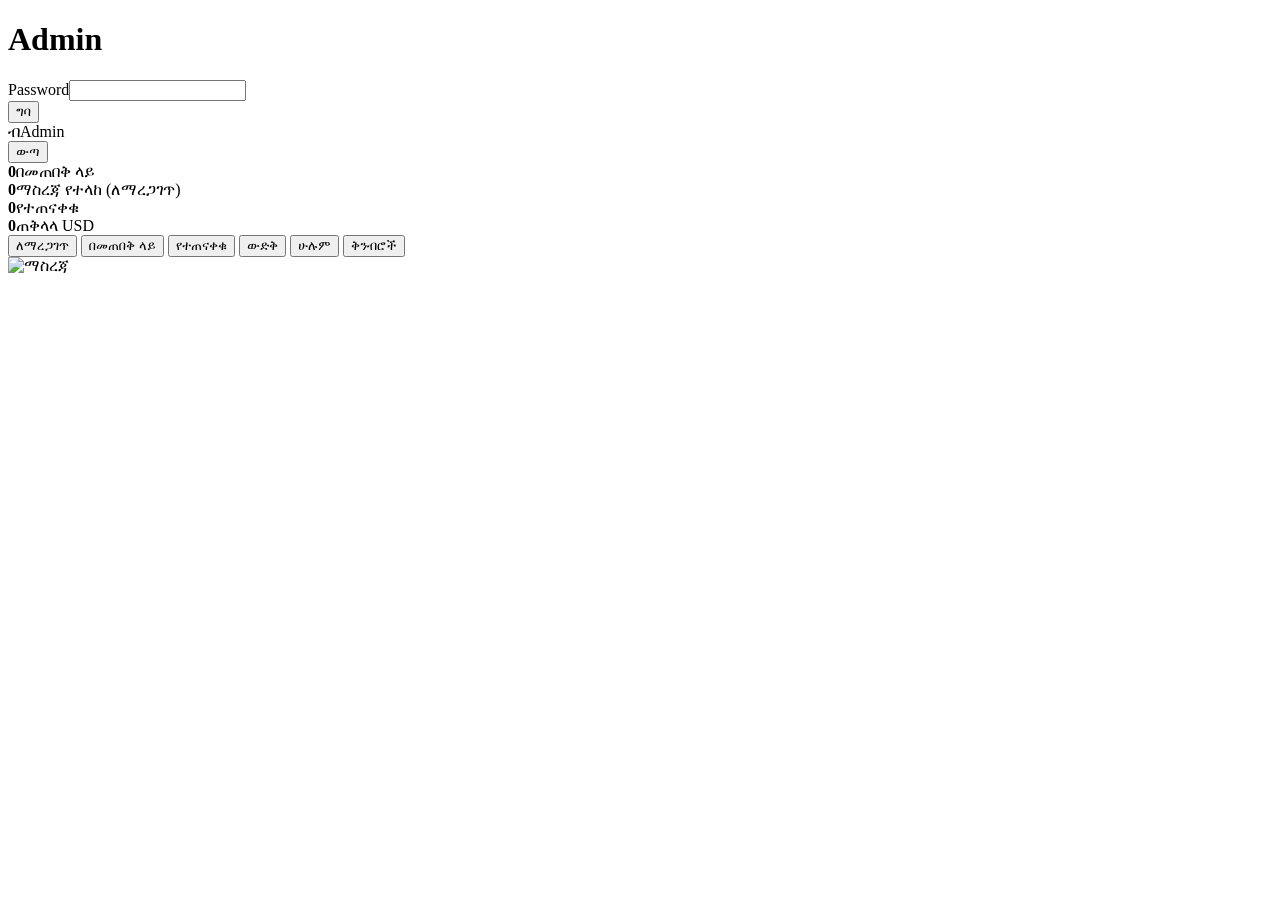
==== admin.html @ c995ace1 "Create admin.html" ====
<!DOCTYPE html>
<html lang="am">
<head>
<meta charset="UTF-8">
<meta name="viewport" content="width=device-width, initial-scale=1">
<meta name="robots" content="noindex">
<title>Admin</title>
<link rel="stylesheet" href="style.css">
<script src="config.js"></script>
</head>
<body>

<form id="login" class="login">
  <h1>Admin</h1>
  <div class="field"><label for="pw">Password</label><input id="pw" type="password" required></div>
  <button class="btn block" type="submit">ግባ</button>
</form>

<div id="app" class="wrap hide">
  <header class="bar">
    <div class="logo"><span class="stamp">ብ</span>Admin</div>
    <button class="btn sec sm" id="out">ውጣ</button>
  </header>

  <div class="stats">
    <div><b id="stP">0</b><span>በመጠበቅ ላይ</span></div>
    <div><b id="stPd">0</b><span>ማስረጃ የተላከ (ለማረጋገጥ)</span></div>
    <div><b id="stC">0</b><span>የተጠናቀቁ</span></div>
    <div><b id="stV">0</b><span>ጠቅላላ USD</span></div>
  </div>

  <div class="tabs" role="group">
    <button class="chip" data-f="paid" aria-pressed="true">ለማረጋገጥ</button>
    <button class="chip" data-f="pending" aria-pressed="false">በመጠበቅ ላይ</button>
    <button class="chip" data-f="completed" aria-pressed="false">የተጠናቀቁ</button>
    <button class="chip" data-f="rejected" aria-pressed="false">ውድቅ</button>
    <button class="chip" data-f="all" aria-pressed="false">ሁሉም</button>
    <button class="chip" data-f="settings" aria-pressed="false">ቅንብሮች</button>
  </div>

  <div id="ords" class="ords"></div>

  <form id="settings" class="setgrid hide"></form>
</div>

<div id="modal" class="modal hide"><img id="mimg" alt="ማስረጃ"></div>

<script>
const $ = s => document.querySelector(s);
const esc = s => String(s ?? '').replace(/[&<>"']/g, c => ({ '&': '&amp;', '<': '&lt;', '>': '&gt;', '"': '&quot;', "'": '&#39;' }[c]));
const fmt = n => Number(n).toLocaleString('en-US', { maximumFractionDigits: 2 });
const STATE = { pending: 'በመጠበቅ ላይ', paid: 'ለማረጋገጥ', completed: 'ተጠናቀቀ', rejected: 'ውድቅ', cancelled: 'ተሰርዟል' };
const FIELDS = [
  ['buy_rate', 'USD ሲገዙ ዋጋ (ብር)', 'number'], ['sell_rate', 'USD ሲሸጡ ዋጋ (ብር)', 'number'],
  ['min_usd', 'ዝቅተኛ USD', 'number'], ['max_usd', 'ከፍተኛ USD', 'number'],
  ['binance_uid', 'የእርስዎ Binance UID', 'text'], ['bybit_uid', 'የእርስዎ Bybit UID', 'text'],
  ['telebirr', 'Telebirr ቁጥር እና ስም', 'text'], ['cbe', 'CBE አካውንት እና ስም', 'text'],
  ['telegram', 'Telegram link (ድጋፍ)', 'text'], ['announcement', 'ማስታወቂያ (ባዶ ከሆነ አይታይም)', 'text'],
];
let token = sessionStorage.getItem('p2p_admin') || '', filter = 'paid', orders = [], poll = null;

function toast(m) { const t = document.createElement('div'); t.className = 'toast'; t.textContent = m; document.body.appendChild(t); setTimeout(() => t.remove(), 3000); }
async function api(path, opts = {}) {
  const r = await fetch(window.API_URL + path, { ...opts, headers: { 'Content-Type': 'application/json', Authorization: 'Bearer ' + token } });
  const d = await r.json().catch(() => ({}));
  if (r.status === 401 && token) { logout(); throw new Error('ድጋሚ ግባ።'); }
  if (!r.ok) throw new Error(d.error || 'ስህተት ተፈጥሯል።');
  return d;
}
function logout() { token = ''; sessionStorage.removeItem('p2p_admin'); clearInterval(poll); $('#app').classList.add('hide'); $('#login').classList.remove('hide'); }
function enter() { $('#login').classList.add('hide'); $('#app').classList.remove('hide'); load(); loadSettings(); clearInterval(poll); poll = setInterval(load, 20000); }

$('#login').onsubmit = async e => {
  e.preventDefault();
  try {
    const d = await api('/api/admin/login', { method: 'POST', body: JSON.stringify({ password: $('#pw').value }) });
    token = d.token; sessionStorage.setItem('p2p_admin', token); $('#pw').value = ''; enter();
  } catch (err) { toast(err.message); }
};
$('#out').onclick = logout;

async function load() {
  try {
    const d = await api('/api/admin/orders'); orders = d.orders;
    $('#stP').textContent = d.stats.pending; $('#stPd').textContent = d.stats.paid;
    $('#stC').textContent = d.stats.completed; $('#stV').textContent = fmt(d.stats.volume_usd);
    render();
  } catch (e) { if (token) toast(e.message); }
}

function render() {
  const box = $('#ords');
  if (filter === 'settings') { box.classList.add('hide'); $('#settings').classList.remove('hide'); return; }
  box.classList.remove('hide'); $('#settings').classList.add('hide');
  const list = filter === 'all' ? orders : orders.filter(o => o.status === filter);
  if (!list.length) { box.innerHTML = '<p class="empty">በዚህ ምድብ ትዕዛዝ የለም።</p>'; return; }
  box.innerHTML = list.map(o => `
    <article class="ord" data-id="${esc(o.id)}">
      <div class="top"><b>${esc(o.id)}</b><span class="state ${esc(o.status)}">${esc(STATE[o.status] || o.status)}</span></div>
      <div>
        <div class="kv"><span>አይነት</span><b>${o.side === 'buy' ? 'ደንበኛ USD ይገዛል' : 'ደንበኛ USD ይሸጣል'} • ${esc(o.platform)}</b></div>
        <div class="kv"><span>መጠን</span><b>${fmt(o.usd)} USD × ${fmt(o.rate)} = ${fmt(o.etb)} ብር</b></div>
        <div class="kv"><span>UID</span><b>${esc(o.user_uid)}</b></div>
        <div class="kv"><span>${esc(o.pay_method)}</span><b>${esc(o.pay_account)}</b></div>
        <div class="kv"><span>እውቂያ</span><b>${esc(o.contact)}</b></div>
        <div class="kv"><span>ሰዓት</span><b>${esc(new Date(o.created + 'Z').toLocaleString())}</b></div>
      </div>
      <div class="field"><input class="note" placeholder="ለደንበኛው መልእክት (አማራጭ)" value="${esc(o.note)}"></div>
      <div class="acts">
        ${o.has_proof ? '<button class="btn sec sm" data-a="proof">ማስረጃ እይ</button>' : ''}
        <button class="btn ok sm" data-a="completed">ተጠናቀቀ</button>
        <button class="btn bad sm" data-a="rejected">ውድቅ</button>
        <button class="btn sec sm" data-a="note">መልእክት አስቀምጥ</button>
      </div>
    </article>`).join('');
}

$('#ords').onclick = async e => {
  const b = e.target.closest('button[data-a]'); if (!b) return;
  const card = b.closest('.ord'), id = card.dataset.id, a = b.dataset.a;
  try {
    if (a === 'proof') {
      const d = await api(`/api/admin/orders/${id}/proof`);
      $('#mimg').src = d.proof; $('#modal').classList.remove('hide'); return;
    }
    const body = { note: card.querySelector('.note').value };
    if (a === 'completed' || a === 'rejected') {
      if (!confirm(`${id} ን "${STATE[a]}" ልታደርገው ነው?`)) return;
      body.status = a;
    }
    await api('/api/admin/orders/' + id, { method: 'POST', body: JSON.stringify(body) });
    toast('ተቀምጧል ✓'); load();
  } catch (err) { toast(err.message); }
};
$('#modal').onclick = () => { $('#modal').classList.add('hide'); $('#mimg').src = ''; };

document.querySelectorAll('.chip').forEach(c => c.onclick = () => {
  filter = c.dataset.f;
  document.querySelectorAll('.chip').forEach(x => x.setAttribute('aria-pressed', x === c));
  render();
});

async function loadSettings() {
  try {
    const s = await (await fetch(window.API_URL + '/api/config')).json();
    $('#settings').innerHTML = FIELDS.map(([k, l, t]) =>
      `<div class="field ${k === 'announcement' || k === 'telegram' ? 'full' : ''}"><label>${esc(l)}</label><input name="${k}" type="${t}" step="any" value="${esc(s[k])}"></div>`
    ).join('') +
      `<div class="field"><label>አገልግሎት</label><select name="open"><option value="1" ${s.open === '1' ? 'selected' : ''}>ክፍት</option><option value="0" ${s.open !== '1' ? 'selected' : ''}>ዝግ</option></select></div>
       <div class="full"><button class="btn" type="submit">ቅንብሮችን አስቀምጥ</button></div>`;
  } catch (e) {}
}
$('#settings').onsubmit = async e => {
  e.preventDefault();
  const body = Object.fromEntries(new FormData(e.target).entries());
  try { await api('/api/admin/settings', { method: 'POST', body: JSON.stringify(body) }); toast('ቅንብር ተቀምጧል ✓'); }
  catch (err) { toast(err.message); }
};

if (token) enter();
</script>
</body>
</html>
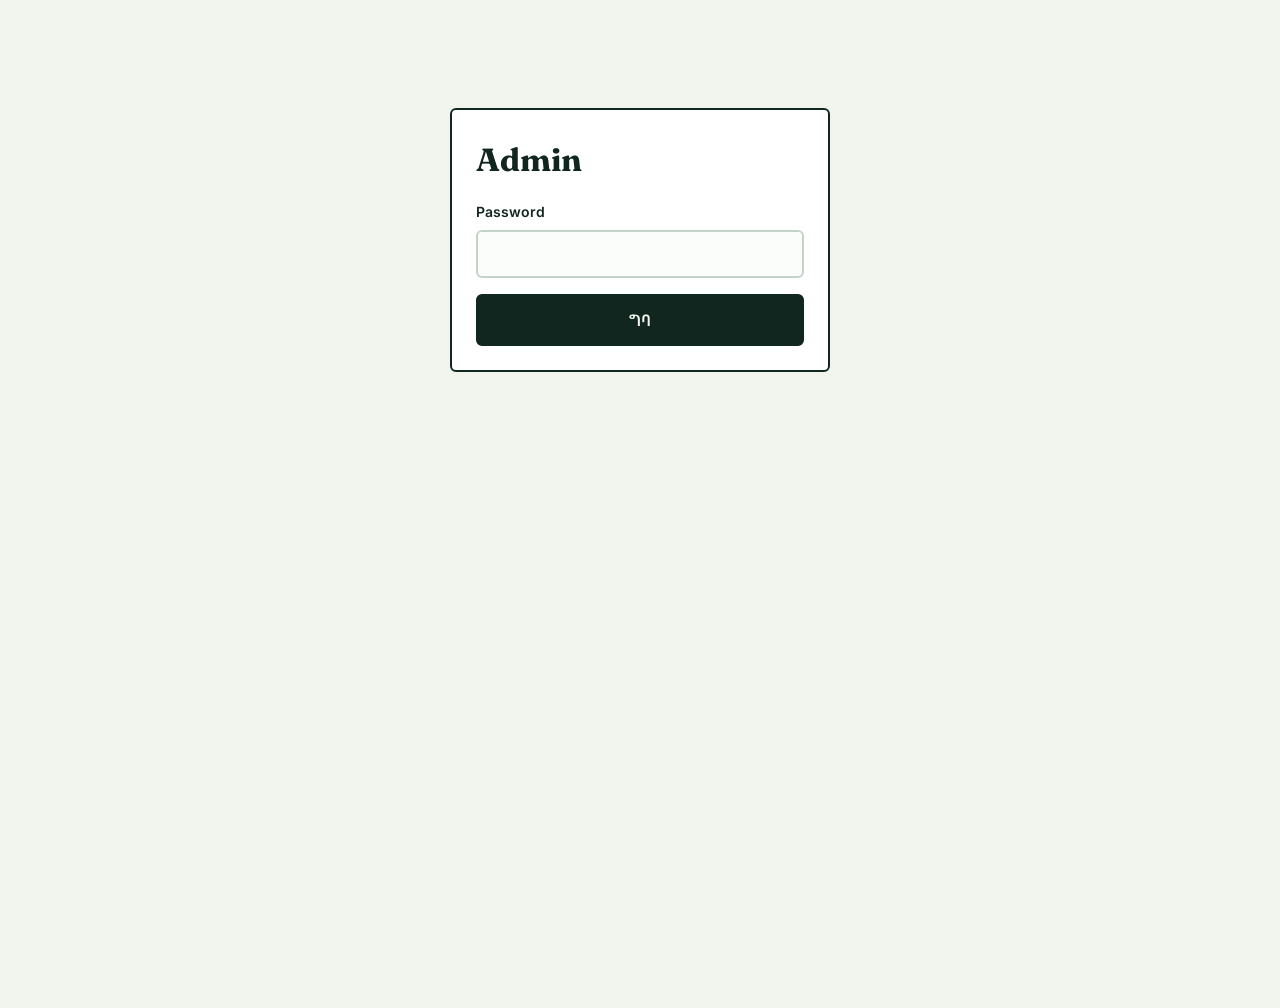
==== commit f0701d57: "Add files via upload" ====
--- a/admin.html
+++ b/admin.html
@@ -3,73 +3,108 @@
 <head>
 <meta charset="UTF-8">
 <meta name="viewport" content="width=device-width, initial-scale=1">
-<meta name="robots" content="noindex">
+<meta name="robots" content="noindex, nofollow">
+<meta name="referrer" content="no-referrer">
 <title>Admin</title>
 <link rel="stylesheet" href="style.css">
 <script src="config.js"></script>
 </head>
-<body>
+<body class="adm">
+<div class="flag"></div>
 
 <form id="login" class="login">
   <h1>Admin</h1>
-  <div class="field"><label for="pw">Password</label><input id="pw" type="password" required></div>
+  <div class="field"><label for="pw">Password</label><input id="pw" type="password" autocomplete="current-password" required></div>
   <button class="btn block" type="submit">ግባ</button>
 </form>
 
-<div id="app" class="wrap hide">
-  <header class="bar">
+<div id="app" class="hide">
+  <header class="top"><div class="wrap in">
     <div class="logo"><span class="stamp">ብ</span>Admin</div>
-    <button class="btn sec sm" id="out">ውጣ</button>
-  </header>
-
-  <div class="stats">
-    <div><b id="stP">0</b><span>በመጠበቅ ላይ</span></div>
-    <div><b id="stPd">0</b><span>ማስረጃ የተላከ (ለማረጋገጥ)</span></div>
-    <div><b id="stC">0</b><span>የተጠናቀቁ</span></div>
-    <div><b id="stV">0</b><span>ጠቅላላ USD</span></div>
-  </div>
-
-  <div class="tabs" role="group">
-    <button class="chip" data-f="paid" aria-pressed="true">ለማረጋገጥ</button>
-    <button class="chip" data-f="pending" aria-pressed="false">በመጠበቅ ላይ</button>
-    <button class="chip" data-f="completed" aria-pressed="false">የተጠናቀቁ</button>
-    <button class="chip" data-f="rejected" aria-pressed="false">ውድቅ</button>
-    <button class="chip" data-f="all" aria-pressed="false">ሁሉም</button>
-    <button class="chip" data-f="settings" aria-pressed="false">ቅንብሮች</button>
-  </div>
-
-  <div id="ords" class="ords"></div>
-
-  <form id="settings" class="setgrid hide"></form>
+    <nav class="navtabs" id="navtabs">
+      <button data-v="dash">ዳሽቦርድ</button>
+      <button data-v="orders">ትዕዛዞች</button>
+      <button data-v="users">ተጠቃሚዎች</button>
+      <button data-v="settings">ቅንብሮች</button>
+    </nav>
+    <button class="btn sec sm" id="out" style="color:#fff;border-color:#fff">ውጣ</button>
+  </div></header>
+
+  <main class="wrap page">
+    <!-- ዳሽቦርድ -->
+    <section id="v-dash">
+      <div class="stats" id="stats"></div>
+      <div class="dash2">
+        <div><h3>ለማረጋገጥ የሚጠብቁ</h3><div class="mini" id="needs"></div></div>
+        <div><h3>የቅርብ ትዕዛዞች</h3><div class="mini" id="recent"></div></div>
+      </div>
+    </section>
+
+    <!-- ትዕዛዞች -->
+    <section id="v-orders" class="hide">
+      <div class="tools">
+        <input type="search" id="q" placeholder="ፈልግ: ቁጥር፣ ስም፣ ስልክ፣ UID" aria-label="ፈልግ">
+      </div>
+      <div class="tabs" style="margin-bottom:16px">
+        <button class="chip" data-f="paid" aria-pressed="true">ለማረጋገጥ</button>
+        <button class="chip" data-f="pending" aria-pressed="false">በመጠበቅ ላይ</button>
+        <button class="chip" data-f="completed" aria-pressed="false">የተጠናቀቁ</button>
+        <button class="chip" data-f="rejected" aria-pressed="false">ውድቅ</button>
+        <button class="chip" data-f="cancelled" aria-pressed="false">የተሰረዙ</button>
+        <button class="chip" data-f="all" aria-pressed="false">ሁሉም</button>
+      </div>
+      <div id="ords" class="ords"></div>
+    </section>
+
+    <!-- ተጠቃሚዎች -->
+    <section id="v-users" class="hide">
+      <div class="tools"><input type="search" id="uq" placeholder="ፈልግ: ስም ወይም ስልክ" aria-label="ተጠቃሚ ፈልግ"></div>
+      <div id="ulist" class="ords"></div>
+    </section>
+
+    <!-- ቅንብሮች -->
+    <section id="v-settings" class="hide"><form id="settings" class="setgrid"></form></section>
+  </main>
+
+  <nav class="tabbar" id="tabbar" style="--n:4">
+    <button data-v="dash">ዳሽ</button>
+    <button data-v="orders">ትዕዛዞች</button>
+    <button data-v="users">ተጠቃሚ</button>
+    <button data-v="settings">ቅንብር</button>
+  </nav>
 </div>
 
 <div id="modal" class="modal hide"><img id="mimg" alt="ማስረጃ"></div>
 
 <script>
 const $ = s => document.querySelector(s);
+const $$ = s => [...document.querySelectorAll(s)];
 const esc = s => String(s ?? '').replace(/[&<>"']/g, c => ({ '&': '&amp;', '<': '&lt;', '>': '&gt;', '"': '&quot;', "'": '&#39;' }[c]));
 const fmt = n => Number(n).toLocaleString('en-US', { maximumFractionDigits: 2 });
+const when = s => new Date(s + 'Z').toLocaleString([], { dateStyle: 'medium', timeStyle: 'short' });
 const STATE = { pending: 'በመጠበቅ ላይ', paid: 'ለማረጋገጥ', completed: 'ተጠናቀቀ', rejected: 'ውድቅ', cancelled: 'ተሰርዟል' };
-const FIELDS = [
-  ['buy_rate', 'USD ሲገዙ ዋጋ (ብር)', 'number'], ['sell_rate', 'USD ሲሸጡ ዋጋ (ብር)', 'number'],
-  ['min_usd', 'ዝቅተኛ USD', 'number'], ['max_usd', 'ከፍተኛ USD', 'number'],
-  ['binance_uid', 'የእርስዎ Binance UID', 'text'], ['bybit_uid', 'የእርስዎ Bybit UID', 'text'],
-  ['telebirr', 'Telebirr ቁጥር እና ስም', 'text'], ['cbe', 'CBE አካውንት እና ስም', 'text'],
-  ['telegram', 'Telegram link (ድጋፍ)', 'text'], ['announcement', 'ማስታወቂያ (ባዶ ከሆነ አይታይም)', 'text'],
+const SECTIONS = [
+  ['Rates', [['buy_rate', 'USD ሲገዙ ዋጋ (ብር)', 'number'], ['sell_rate', 'USD ሲሸጡ ዋጋ (ብር)', 'number'], ['min_usd', 'ዝቅተኛ USD', 'number'], ['max_usd', 'ከፍተኛ USD', 'number']]],
+  ['የእርስዎ መቀበያ አካውንቶች', [['binance_uid', 'Binance UID', 'text'], ['bybit_uid', 'Bybit UID', 'text'], ['telebirr', 'Telebirr ቁጥር እና ስም', 'text'], ['cbe', 'CBE አካውንት እና ስም', 'text']]],
+  ['ድረ-ገጽ', [['telegram', 'Telegram link (https://t.me/...)', 'text', 'full'], ['announcement', 'ማስታወቂያ (ባዶ ከሆነ አይታይም)', 'text', 'full']]],
 ];
-let token = sessionStorage.getItem('p2p_admin') || '', filter = 'paid', orders = [], poll = null;
-
-function toast(m) { const t = document.createElement('div'); t.className = 'toast'; t.textContent = m; document.body.appendChild(t); setTimeout(() => t.remove(), 3000); }
+let token = sessionStorage.getItem('p2p_admin') || '', filter = 'paid', orders = [], users = [], stats = {}, v = 'dash', poll = null;
+
+function toast(m) { const t = document.createElement('div'); t.className = 'toast'; t.textContent = m; document.body.appendChild(t); setTimeout(() => t.remove(), 3200); }
 async function api(path, opts = {}) {
-  const r = await fetch(window.API_URL + path, { ...opts, headers: { 'Content-Type': 'application/json', Authorization: 'Bearer ' + token } });
+  let r;
+  try { r = await fetch(window.API_URL + path, { ...opts, headers: { 'Content-Type': 'application/json', Authorization: 'Bearer ' + token } }); }
+  catch (e) { throw new Error('ከሰርቨር ጋር መገናኘት አልተቻለም።'); }
   const d = await r.json().catch(() => ({}));
-  if (r.status === 401 && token) { logout(); throw new Error('ድጋሚ ግባ።'); }
+  if (r.status === 401 && token && !path.endsWith('/login')) { logout(); throw new Error('ድጋሚ ግባ።'); }
   if (!r.ok) throw new Error(d.error || 'ስህተት ተፈጥሯል።');
   return d;
 }
 function logout() { token = ''; sessionStorage.removeItem('p2p_admin'); clearInterval(poll); $('#app').classList.add('hide'); $('#login').classList.remove('hide'); }
-function enter() { $('#login').classList.add('hide'); $('#app').classList.remove('hide'); load(); loadSettings(); clearInterval(poll); poll = setInterval(load, 20000); }
-
+function enter() {
+  $('#login').classList.add('hide'); $('#app').classList.remove('hide'); document.body.classList.add('has-tabbar');
+  go('dash'); load(); loadSettings(); clearInterval(poll); poll = setInterval(load, 20000);
+}
 $('#login').onsubmit = async e => {
   e.preventDefault();
   try {
@@ -79,81 +114,139 @@
 };
 $('#out').onclick = logout;
 
+function go(name) {
+  v = name;
+  ['dash', 'orders', 'users', 'settings'].forEach(x => $('#v-' + x).classList.toggle('hide', x !== name));
+  $$('[data-v]').forEach(b => b.setAttribute('aria-current', b.dataset.v === name ? 'page' : 'false'));
+  if (name === 'users') loadUsers();
+  window.scrollTo(0, 0);
+}
+document.addEventListener('click', e => { const b = e.target.closest('[data-v]'); if (b) go(b.dataset.v); });
+
 async function load() {
-  try {
-    const d = await api('/api/admin/orders'); orders = d.orders;
-    $('#stP').textContent = d.stats.pending; $('#stPd').textContent = d.stats.paid;
-    $('#stC').textContent = d.stats.completed; $('#stV').textContent = fmt(d.stats.volume_usd);
-    render();
-  } catch (e) { if (token) toast(e.message); }
-}
-
-function render() {
-  const box = $('#ords');
-  if (filter === 'settings') { box.classList.add('hide'); $('#settings').classList.remove('hide'); return; }
-  box.classList.remove('hide'); $('#settings').classList.add('hide');
-  const list = filter === 'all' ? orders : orders.filter(o => o.status === filter);
-  if (!list.length) { box.innerHTML = '<p class="empty">በዚህ ምድብ ትዕዛዝ የለም።</p>'; return; }
+  try { const d = await api('/api/admin/orders'); orders = d.orders; stats = d.stats; renderDash(); renderOrders(); }
+  catch (e) { if (token) toast(e.message); }
+}
+
+/* ---------- ዳሽቦርድ ---------- */
+function orow(o) {
+  return `<button class="orow" data-goto="${esc(o.id)}"><div><b>${esc(o.id)}</b><small>${esc(o.user_name || '—')} • ${o.side === 'buy' ? 'ግዢ' : 'ሽያጭ'} • ${esc(o.platform)}</small></div>
+    <div class="r"><b>${fmt(o.usd)} USD</b><span class="state ${esc(o.status)}">${esc(STATE[o.status] || o.status)}</span></div></button>`;
+}
+function renderDash() {
+  const s = stats;
+  $('#stats').innerHTML = [
+    ['ለማረጋገጥ', s.paid, 'var(--saffron)'], ['በመጠበቅ ላይ', s.pending, 'var(--sky)'],
+    ['የተጠናቀቁ', s.completed, 'var(--forest)'], ['ተጠቃሚዎች', s.users, 'var(--ink)'],
+    ['ጠቅላላ USD', fmt(s.volume_usd), 'var(--forest)'], ['ጠቅላላ ብር', fmt(s.volume_etb), 'var(--saffron)'],
+  ].map(([l, n, c]) => `<div class="stat" style="--c:${c}"><b>${esc(n)}</b><span>${esc(l)}</span></div>`).join('');
+  const need = orders.filter(o => o.status === 'paid');
+  $('#needs').innerHTML = need.length ? need.slice(0, 6).map(orow).join('') : '<div class="emptybox">ለማረጋገጥ የሚጠብቅ ትዕዛዝ የለም ✓</div>';
+  $('#recent').innerHTML = orders.length ? orders.slice(0, 6).map(orow).join('') : '<div class="emptybox">እስካሁን ትዕዛዝ የለም።</div>';
+}
+document.addEventListener('click', e => {
+  const b = e.target.closest('[data-goto]'); if (!b) return;
+  $('#q').value = b.dataset.goto; filter = 'all';
+  $$('.chip').forEach(x => x.setAttribute('aria-pressed', x.dataset.f === 'all'));
+  go('orders'); renderOrders();
+});
+
+/* ---------- ትዕዛዞች ---------- */
+function renderOrders() {
+  const box = $('#ords'), q = $('#q').value.trim().toLowerCase();
+  let list = filter === 'all' ? orders : orders.filter(o => o.status === filter);
+  if (q) list = list.filter(o => [o.id, o.user_name, o.user_phone, o.user_uid, o.contact, o.pay_account].join(' ').toLowerCase().includes(q));
+  if (!list.length) { box.innerHTML = '<div class="emptybox">በዚህ ምድብ ትዕዛዝ የለም።</div>'; return; }
   box.innerHTML = list.map(o => `
-    <article class="ord" data-id="${esc(o.id)}">
-      <div class="top"><b>${esc(o.id)}</b><span class="state ${esc(o.status)}">${esc(STATE[o.status] || o.status)}</span></div>
+    <article class="ord ${o.status === 'paid' ? 'hot' : ''}" data-id="${esc(o.id)}">
+      <div class="top2"><b>${esc(o.id)}</b><span class="state ${esc(o.status)}">${esc(STATE[o.status] || o.status)}</span></div>
       <div>
+        <div class="kv"><span>ተጠቃሚ</span><b>${esc(o.user_name || '—')} • ${esc(o.user_phone)}</b></div>
         <div class="kv"><span>አይነት</span><b>${o.side === 'buy' ? 'ደንበኛ USD ይገዛል' : 'ደንበኛ USD ይሸጣል'} • ${esc(o.platform)}</b></div>
         <div class="kv"><span>መጠን</span><b>${fmt(o.usd)} USD × ${fmt(o.rate)} = ${fmt(o.etb)} ብር</b></div>
         <div class="kv"><span>UID</span><b>${esc(o.user_uid)}</b></div>
         <div class="kv"><span>${esc(o.pay_method)}</span><b>${esc(o.pay_account)}</b></div>
         <div class="kv"><span>እውቂያ</span><b>${esc(o.contact)}</b></div>
-        <div class="kv"><span>ሰዓት</span><b>${esc(new Date(o.created + 'Z').toLocaleString())}</b></div>
-      </div>
-      <div class="field"><input class="note" placeholder="ለደንበኛው መልእክት (አማራጭ)" value="${esc(o.note)}"></div>
+        <div class="kv"><span>ሰዓት</span><b>${esc(when(o.created))}</b></div>
+      </div>
+      <input class="note" placeholder="ለደንበኛው መልእክት (አማራጭ)" value="${esc(o.note)}" maxlength="300">
       <div class="acts">
-        ${o.has_proof ? '<button class="btn sec sm" data-a="proof">ማስረጃ እይ</button>' : ''}
-        <button class="btn ok sm" data-a="completed">ተጠናቀቀ</button>
-        <button class="btn bad sm" data-a="rejected">ውድቅ</button>
+        ${o.has_proof ? '<button class="btn sec sm" data-a="proof">📎 ማስረጃ እይ</button>' : ''}
+        ${['pending', 'paid'].includes(o.status) ? '<button class="btn ok sm" data-a="completed">ተጠናቀቀ</button><button class="btn bad sm" data-a="rejected">ውድቅ</button>' : ''}
         <button class="btn sec sm" data-a="note">መልእክት አስቀምጥ</button>
       </div>
     </article>`).join('');
 }
-
+$('#q').oninput = renderOrders;
+$$('.chip').forEach(c => c.onclick = () => {
+  filter = c.dataset.f; $$('.chip').forEach(x => x.setAttribute('aria-pressed', x === c)); renderOrders();
+});
 $('#ords').onclick = async e => {
   const b = e.target.closest('button[data-a]'); if (!b) return;
   const card = b.closest('.ord'), id = card.dataset.id, a = b.dataset.a;
   try {
-    if (a === 'proof') {
-      const d = await api(`/api/admin/orders/${id}/proof`);
-      $('#mimg').src = d.proof; $('#modal').classList.remove('hide'); return;
-    }
+    if (a === 'proof') { const d = await api(`/api/admin/orders/${encodeURIComponent(id)}/proof`); $('#mimg').src = d.proof; $('#modal').classList.remove('hide'); return; }
     const body = { note: card.querySelector('.note').value };
     if (a === 'completed' || a === 'rejected') {
       if (!confirm(`${id} ን "${STATE[a]}" ልታደርገው ነው?`)) return;
       body.status = a;
     }
-    await api('/api/admin/orders/' + id, { method: 'POST', body: JSON.stringify(body) });
+    await api('/api/admin/orders/' + encodeURIComponent(id), { method: 'POST', body: JSON.stringify(body) });
     toast('ተቀምጧል ✓'); load();
   } catch (err) { toast(err.message); }
 };
 $('#modal').onclick = () => { $('#modal').classList.add('hide'); $('#mimg').src = ''; };
 
-document.querySelectorAll('.chip').forEach(c => c.onclick = () => {
-  filter = c.dataset.f;
-  document.querySelectorAll('.chip').forEach(x => x.setAttribute('aria-pressed', x === c));
-  render();
-});
-
+/* ---------- ተጠቃሚዎች ---------- */
+async function loadUsers() { try { users = (await api('/api/admin/users')).users; renderUsers(); } catch (e) { toast(e.message); } }
+function renderUsers() {
+  const q = $('#uq').value.trim().toLowerCase();
+  const list = users.filter(u => !q || (u.name + ' ' + u.phone).toLowerCase().includes(q));
+  $('#ulist').innerHTML = list.length ? list.map(u => `
+    <article class="ord" data-uid="${u.id}">
+      <div class="top2"><b>${esc(u.name)}</b>${u.banned ? '<span class="state rejected">ታግዷል</span>' : ''}</div>
+      <div>
+        <div class="kv"><span>ስልክ</span><b>${esc(u.phone)}</b></div>
+        <div class="kv"><span>Telegram</span><b>${esc(u.contact || '—')}</b></div>
+        <div class="kv"><span>ትዕዛዞች</span><b>${u.orders}</b></div>
+        <div class="kv"><span>የተመዘገበው</span><b>${esc(when(u.created))}</b></div>
+      </div>
+      <div class="acts">
+        <button class="btn sec sm" data-ua="pw">Password ቀይር</button>
+        <button class="btn ${u.banned ? 'ok' : 'bad'} sm" data-ua="ban">${u.banned ? 'ክፈት' : 'እግድ'}</button>
+      </div>
+    </article>`).join('') : '<div class="emptybox">ተጠቃሚ የለም።</div>';
+}
+$('#uq').oninput = renderUsers;
+$('#ulist').onclick = async e => {
+  const b = e.target.closest('[data-ua]'); if (!b) return;
+  const id = b.closest('.ord').dataset.uid, u = users.find(x => String(x.id) === id);
+  try {
+    if (b.dataset.ua === 'pw') {
+      const pw = prompt(`ለ ${u.name} አዲስ password (ቢያንስ 6 ቁምፊ):`); if (!pw) return;
+      await api('/api/admin/users/' + id, { method: 'POST', body: JSON.stringify({ password: pw }) });
+      toast('Password ተቀይሯል ✓');
+    } else {
+      if (!confirm(`${u.name} ን ${u.banned ? 'ልትከፍት' : 'ልታግድ'} ነው?`)) return;
+      await api('/api/admin/users/' + id, { method: 'POST', body: JSON.stringify({ banned: !u.banned }) });
+      toast('ተቀምጧል ✓'); loadUsers();
+    }
+  } catch (err) { toast(err.message); }
+};
+
+/* ---------- ቅንብሮች ---------- */
 async function loadSettings() {
   try {
     const s = await (await fetch(window.API_URL + '/api/config')).json();
-    $('#settings').innerHTML = FIELDS.map(([k, l, t]) =>
-      `<div class="field ${k === 'announcement' || k === 'telegram' ? 'full' : ''}"><label>${esc(l)}</label><input name="${k}" type="${t}" step="any" value="${esc(s[k])}"></div>`
-    ).join('') +
-      `<div class="field"><label>አገልግሎት</label><select name="open"><option value="1" ${s.open === '1' ? 'selected' : ''}>ክፍት</option><option value="0" ${s.open !== '1' ? 'selected' : ''}>ዝግ</option></select></div>
-       <div class="full"><button class="btn" type="submit">ቅንብሮችን አስቀምጥ</button></div>`;
+    $('#settings').innerHTML = SECTIONS.map(([h, fields]) => `<h3>${esc(h)}</h3>` + fields.map(([k, l, t, cls]) =>
+      `<div class="field ${cls || ''}"><label>${esc(l)}</label><input name="${k}" type="${t}" step="any" value="${esc(s[k])}"></div>`).join('')).join('') +
+      `<h3>አገልግሎት</h3><div class="field"><label>ሁኔታ</label><select name="open"><option value="1" ${s.open === '1' ? 'selected' : ''}>ክፍት</option><option value="0" ${s.open !== '1' ? 'selected' : ''}>ዝግ</option></select></div>
+       <div class="full"><button class="btn lg" type="submit">ቅንብሮችን አስቀምጥ</button></div>`;
   } catch (e) {}
 }
 $('#settings').onsubmit = async e => {
   e.preventDefault();
-  const body = Object.fromEntries(new FormData(e.target).entries());
-  try { await api('/api/admin/settings', { method: 'POST', body: JSON.stringify(body) }); toast('ቅንብር ተቀምጧል ✓'); }
+  try { await api('/api/admin/settings', { method: 'POST', body: JSON.stringify(Object.fromEntries(new FormData(e.target).entries())) }); toast('ቅንብር ተቀምጧል ✓'); }
   catch (err) { toast(err.message); }
 };
 
--- a/style.css
+++ b/style.css
@@ -0,0 +1,131 @@
+@import url('https://fonts.googleapis.com/css2?family=Fraunces:opsz,wght@9..144,600;9..144,800&family=Inter:wght@400;500;600&family=Noto+Sans+Ethiopic:wght@400;500;700&family=Noto+Serif+Ethiopic:wght@600;800&display=swap');
+
+:root {
+  --paper: #f1f5ee;
+  --white: #ffffff;
+  --ink: #11261e;
+  --board: #14392b;
+  --forest: #1f6b4a;
+  --saffron: #f0b323;
+  --tomato: #d2492f;
+  --line: #c4d3c7;
+  --mute: #5a6f64;
+  --display: 'Fraunces', 'Noto Serif Ethiopic', Georgia, serif;
+  --body: 'Inter', 'Noto Sans Ethiopic', system-ui, sans-serif;
+  color-scheme: light;
+}
+
+* { box-sizing: border-box; margin: 0; padding: 0; }
+html { scroll-behavior: smooth; }
+body { font-family: var(--body); background: var(--paper); color: var(--ink); line-height: 1.6; min-height: 100vh; font-size: 16px; }
+.wrap { max-width: 1040px; margin: 0 auto; padding: 0 20px; }
+a { color: inherit; }
+:focus-visible { outline: 3px solid var(--saffron); outline-offset: 2px; }
+
+/* top bar */
+.bar { display: flex; align-items: center; justify-content: space-between; padding: 18px 0; }
+.logo { display: flex; align-items: center; gap: 10px; font-family: var(--display); font-weight: 800; font-size: 20px; }
+.stamp { width: 28px; height: 28px; border: 2.5px solid var(--ink); border-radius: 50%; display: grid; place-items: center; font-size: 13px; font-family: var(--display); }
+.banner { background: var(--saffron); color: var(--ink); padding: 10px 20px; text-align: center; font-weight: 600; font-size: 14px; }
+
+/* buttons */
+.btn { display: inline-flex; align-items: center; justify-content: center; gap: 8px; border: 2px solid var(--ink); background: var(--ink); color: var(--paper); font: 600 16px var(--body); padding: 13px 22px; border-radius: 6px; cursor: pointer; text-decoration: none; transition: transform .12s, background .12s; }
+.btn:hover { background: var(--forest); border-color: var(--forest); }
+.btn:active { transform: translateY(1px); }
+.btn:disabled { opacity: .5; cursor: wait; }
+.btn.sec { background: transparent; color: var(--ink); }
+.btn.sec:hover { background: var(--ink); color: var(--paper); }
+.btn.sm { padding: 8px 14px; font-size: 14px; }
+.btn.ok { background: var(--forest); border-color: var(--forest); }
+.btn.bad { background: var(--tomato); border-color: var(--tomato); }
+.btn.block { width: 100%; }
+
+/* hero + rate board */
+.hero { padding: 28px 0 34px; }
+.hero h1 { font-family: var(--display); font-weight: 800; font-size: clamp(34px, 7vw, 60px); line-height: 1.12; max-width: 14em; }
+.hero p { color: var(--mute); max-width: 34em; margin-top: 14px; font-size: 17px; }
+.board { margin-top: 28px; background: var(--board); color: #e8f1ea; border-radius: 6px; border-bottom: 6px solid var(--saffron); }
+.board .row { display: grid; grid-template-columns: 1fr auto; gap: 8px 20px; align-items: baseline; padding: 18px 22px; }
+.board .row + .row { border-top: 1px dashed rgba(255,255,255,.25); }
+.board .what { font-size: 15px; opacity: .8; }
+.board .what b { display: block; font-size: 18px; opacity: 1; color: #fff; font-weight: 600; }
+.board .num { font-family: var(--display); font-weight: 800; font-size: clamp(34px, 8vw, 52px); color: var(--saffron); line-height: 1; font-variant-numeric: tabular-nums; text-align: right; }
+.board .num small { font-family: var(--body); font-size: 13px; color: #e8f1ea; opacity: .7; font-weight: 500; margin-left: 6px; }
+.live { display: inline-flex; align-items: center; gap: 8px; margin-top: 14px; font-size: 14px; color: var(--mute); }
+.live i { width: 9px; height: 9px; border-radius: 50%; background: var(--saffron); }
+.live.on i { background: var(--forest); }
+
+/* layout */
+.grid { display: grid; gap: 28px; grid-template-columns: 1fr; padding-bottom: 40px; align-items: start; }
+@media (min-width: 880px) { .grid { grid-template-columns: 1.1fr .9fr; } }
+
+/* ticket (order form) */
+.ticket { background: var(--white); border: 2px solid var(--ink); border-radius: 6px; }
+.ticket .stub { padding: 18px 20px; border-bottom: 2px dashed var(--ink); display: flex; justify-content: space-between; align-items: center; gap: 12px; flex-wrap: wrap; }
+.ticket .stub h2 { font-family: var(--display); font-size: 22px; }
+.ticket .stub .eq { font-family: var(--display); font-weight: 800; font-size: 24px; font-variant-numeric: tabular-nums; }
+.ticket form { padding: 20px; display: grid; gap: 16px; }
+.seg { display: grid; grid-template-columns: 1fr 1fr; border: 2px solid var(--ink); border-radius: 6px; overflow: hidden; }
+.seg button { padding: 12px; font: 600 16px var(--body); border: 0; background: var(--white); color: var(--ink); cursor: pointer; }
+.seg button + button { border-left: 2px solid var(--ink); }
+.seg button[aria-pressed="true"] { background: var(--ink); color: var(--paper); }
+.field label { display: block; font-weight: 600; font-size: 14px; margin-bottom: 6px; }
+.field input, .field select, .field textarea { width: 100%; padding: 12px 13px; font: 500 16px var(--body); border: 2px solid var(--line); border-radius: 6px; background: #fbfdfa; color: var(--ink); }
+.field input:focus, .field select:focus, .field textarea:focus { border-color: var(--ink); outline: none; box-shadow: 0 0 0 3px var(--saffron); }
+.hint { font-size: 13px; color: var(--mute); margin-top: 5px; }
+.row2 { display: grid; gap: 16px; grid-template-columns: 1fr; }
+@media (min-width: 560px) { .row2 { grid-template-columns: 1fr 1fr; } }
+
+/* receipt (order status) */
+.receipt { background: var(--white); border: 2px solid var(--ink); border-radius: 6px; padding: 22px 20px 26px; position: relative; }
+.receipt::after { content: ''; position: absolute; left: -2px; right: -2px; bottom: -12px; height: 12px; background: linear-gradient(135deg, var(--white) 50%, transparent 50%) 0 0 / 16px 12px, linear-gradient(225deg, var(--white) 50%, transparent 50%) 0 0 / 16px 12px; }
+.receipt h3 { font-family: var(--display); font-size: 20px; }
+.receipt .oid { font-family: var(--display); font-weight: 800; font-size: 34px; letter-spacing: .02em; margin: 4px 0 2px; }
+.receipt .kv { display: flex; justify-content: space-between; gap: 12px; padding: 9px 0; border-bottom: 1px dashed var(--line); font-size: 15px; }
+.receipt .kv b { text-align: right; word-break: break-all; }
+.receipt .big { font-family: var(--display); font-weight: 800; font-size: 26px; }
+.empty { color: var(--mute); padding: 6px 0 2px; }
+.empty h3 { color: var(--ink); margin-bottom: 8px; }
+.empty ol { padding-left: 20px; display: grid; gap: 8px; }
+
+.state { display: inline-block; font-weight: 700; font-size: 14px; padding: 4px 11px; border-radius: 99px; border: 2px solid var(--ink); }
+.state.pending { background: var(--saffron); }
+.state.paid { background: #cfe6ff; }
+.state.completed { background: var(--forest); color: #fff; border-color: var(--forest); }
+.state.rejected, .state.cancelled { background: var(--tomato); color: #fff; border-color: var(--tomato); }
+
+.todo { margin: 16px 0; padding: 14px 16px; background: var(--paper); border-left: 5px solid var(--saffron); border-radius: 4px; font-size: 15px; }
+.todo .copy { margin-top: 10px; display: flex; gap: 10px; align-items: center; flex-wrap: wrap; }
+.todo code { font: 700 17px var(--body); background: #fff; padding: 6px 10px; border: 1.5px solid var(--line); border-radius: 4px; word-break: break-all; }
+
+.track { display: flex; gap: 10px; margin-top: 8px; }
+.track input { flex: 1; padding: 12px 13px; font: 600 16px var(--body); border: 2px solid var(--ink); border-radius: 6px; text-transform: uppercase; min-width: 0; }
+
+.foot { padding: 30px 0 50px; color: var(--mute); font-size: 14px; border-top: 1px solid var(--line); }
+.toast { position: fixed; left: 50%; bottom: 24px; transform: translateX(-50%); background: var(--ink); color: #fff; padding: 12px 18px; border-radius: 6px; font-weight: 600; z-index: 50; max-width: 90vw; text-align: center; }
+
+/* admin */
+.login { max-width: 380px; margin: 12vh auto 0; background: var(--white); border: 2px solid var(--ink); border-radius: 6px; padding: 24px; display: grid; gap: 16px; }
+.login h1 { font-family: var(--display); }
+.stats { display: grid; grid-template-columns: repeat(2, 1fr); gap: 12px; margin: 10px 0 20px; }
+@media (min-width: 700px) { .stats { grid-template-columns: repeat(4, 1fr); } }
+.stats div { background: var(--white); border: 2px solid var(--ink); border-radius: 6px; padding: 12px 14px; }
+.stats b { display: block; font-family: var(--display); font-size: 28px; }
+.stats span { font-size: 13px; color: var(--mute); }
+.tabs { display: flex; gap: 8px; flex-wrap: wrap; margin: 12px 0 18px; }
+.chip { padding: 7px 14px; border: 2px solid var(--ink); border-radius: 99px; background: transparent; font: 600 14px var(--body); cursor: pointer; color: var(--ink); }
+.chip[aria-pressed="true"] { background: var(--ink); color: var(--paper); }
+.ords { display: grid; gap: 16px; padding-bottom: 40px; }
+.ord { background: var(--white); border: 2px solid var(--ink); border-radius: 6px; padding: 16px; display: grid; gap: 10px; }
+.ord .top { display: flex; justify-content: space-between; align-items: center; gap: 10px; flex-wrap: wrap; }
+.ord .top b { font-family: var(--display); font-size: 20px; }
+.ord .kv { display: flex; justify-content: space-between; gap: 12px; font-size: 14px; border-bottom: 1px dashed var(--line); padding: 5px 0; }
+.ord .kv b { text-align: right; word-break: break-all; }
+.ord .acts { display: flex; gap: 8px; flex-wrap: wrap; }
+.setgrid { display: grid; gap: 16px; background: var(--white); border: 2px solid var(--ink); border-radius: 6px; padding: 20px; margin-bottom: 40px; }
+@media (min-width: 700px) { .setgrid { grid-template-columns: 1fr 1fr; } .setgrid .full { grid-column: 1 / -1; } }
+.modal { position: fixed; inset: 0; background: rgba(17,38,30,.8); display: grid; place-items: center; padding: 20px; z-index: 40; }
+.modal img { max-width: 100%; max-height: 82vh; border: 3px solid #fff; border-radius: 4px; }
+.hide { display: none !important; }
+
+@media (prefers-reduced-motion: reduce) { * { transition: none !important; scroll-behavior: auto !important; } }
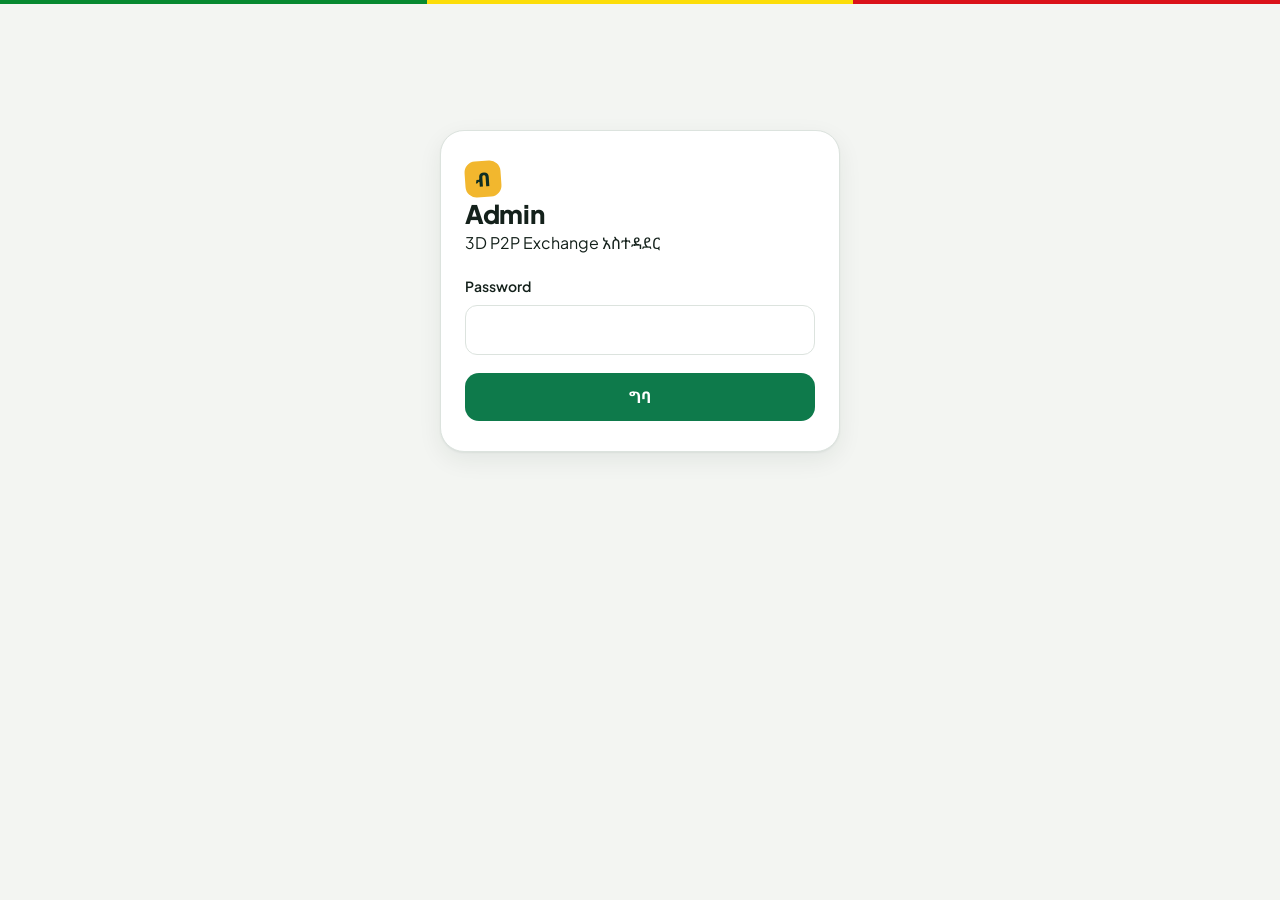
==== commit f6b7ae33: "Update admin.html" ====
--- a/admin.html
+++ b/admin.html
@@ -9,30 +9,63 @@
 <link rel="stylesheet" href="style.css">
 <script src="config.js"></script>
 </head>
-<body class="adm">
+<body class="adm dark-3d">
 <div class="flag"></div>
 
-<form id="login" class="login">
-  <h1>Admin</h1>
+<form id="login" class="login tilt-3d">
+  <div class="login-head">
+    <div class="stamp">ብ</div>
+    <div>
+      <h1>Admin</h1>
+      <div class="login-sub">3D P2P Exchange አስተዳደር</div>
+    </div>
+  </div>
   <div class="field"><label for="pw">Password</label><input id="pw" type="password" autocomplete="current-password" required></div>
   <button class="btn block" type="submit">ግባ</button>
 </form>
 
 <div id="app" class="hide">
   <header class="top"><div class="wrap in">
-    <div class="logo"><span class="stamp">ብ</span>Admin</div>
+    <div class="logo">
+      <span class="stamp">ብ</span>
+      <div class="logo-meta">
+        <span>Admin</span>
+        <small>3D Live Control</small>
+      </div>
+    </div>
     <nav class="navtabs" id="navtabs">
-      <button data-v="dash">ዳሽቦርድ</button>
-      <button data-v="orders">ትዕዛዞች</button>
-      <button data-v="users">ተጠቃሚዎች</button>
-      <button data-v="settings">ቅንብሮች</button>
+      <button data-v="dash">📊 ዳሽቦርድ</button>
+      <button data-v="orders">⚡ ትዕዛዞች</button>
+      <button data-v="users">👥 ተጠቃሚዎች</button>
+      <button data-v="settings">⚙️ ቅንብሮች</button>
     </nav>
-    <button class="btn sec sm" id="out" style="color:#fff;border-color:#fff">ውጣ</button>
+    <div class="top-actions">
+      <button class="icon-pill" type="button" id="themeBtn" title="3D Light / Dark ቀይር">☀️ ብርሃን</button>
+      <button class="btn sec sm" id="out" type="button" style="color:#fff;border-color:#fff">ውጣ</button>
+    </div>
   </div></header>
 
   <main class="wrap page">
     <!-- ዳሽቦርድ -->
-    <section id="v-dash">
+    <section id="v-dash" class="view-anim">
+      <div class="dash-hero tilt-3d">
+        <div class="dash-hero-title">
+          <span class="live-orb"></span>
+          <div>
+            <h2>የቀጥታ P2P ልውውጥ መቆጣጠሪያ</h2>
+            <p id="heroAnnouncement">ሁሉም የክፍያ ማረጋገጫዎች እና ትዕዛዞች በቅጽበት ይዘምናሉ</p>
+          </div>
+        </div>
+        <div class="rate-pills">
+          <div class="rate-pill">
+            <div><small>USD መግዣ (Buy)</small><br><b id="heroBuyRate">—</b></div>
+          </div>
+          <div class="rate-pill">
+            <div><small>USD መሸጫ (Sell)</small><br><b id="heroSellRate">—</b></div>
+          </div>
+        </div>
+      </div>
+
       <div class="stats" id="stats"></div>
       <div class="dash2">
         <div><h3>ለማረጋገጥ የሚጠብቁ</h3><div class="mini" id="needs"></div></div>
@@ -41,7 +74,7 @@
     </section>
 
     <!-- ትዕዛዞች -->
-    <section id="v-orders" class="hide">
+    <section id="v-orders" class="hide view-anim">
       <div class="tools">
         <input type="search" id="q" placeholder="ፈልግ: ቁጥር፣ ስም፣ ስልክ፣ UID" aria-label="ፈልግ">
       </div>
@@ -57,13 +90,13 @@
     </section>
 
     <!-- ተጠቃሚዎች -->
-    <section id="v-users" class="hide">
+    <section id="v-users" class="hide view-anim">
       <div class="tools"><input type="search" id="uq" placeholder="ፈልግ: ስም ወይም ስልክ" aria-label="ተጠቃሚ ፈልግ"></div>
       <div id="ulist" class="ords"></div>
     </section>
 
     <!-- ቅንብሮች -->
-    <section id="v-settings" class="hide"><form id="settings" class="setgrid"></form></section>
+    <section id="v-settings" class="hide view-anim"><form id="settings" class="setgrid"></form></section>
   </main>
 
   <nav class="tabbar" id="tabbar" style="--n:4">
@@ -114,6 +147,11 @@
 };
 $('#out').onclick = logout;
 
+$('#themeBtn').onclick = () => {
+  const isDark = document.body.classList.toggle('dark-3d');
+  $('#themeBtn').textContent = isDark ? '☀️ ብርሃን' : '🌙 ጨለማ';
+};
+
 function go(name) {
   v = name;
   ['dash', 'orders', 'users', 'settings'].forEach(x => $('#v-' + x).classList.toggle('hide', x !== name));
@@ -130,16 +168,19 @@
 
 /* ---------- ዳሽቦርድ ---------- */
 function orow(o) {
-  return `<button class="orow" data-goto="${esc(o.id)}"><div><b>${esc(o.id)}</b><small>${esc(o.user_name || '—')} • ${o.side === 'buy' ? 'ግዢ' : 'ሽያጭ'} • ${esc(o.platform)}</small></div>
+  return `<button class="orow tilt-3d" data-goto="${esc(o.id)}"><div><b>${esc(o.id)}</b><small>${esc(o.user_name || '—')} • ${o.side === 'buy' ? 'ግዢ' : 'ሽያጭ'} • ${esc(o.platform)}</small></div>
     <div class="r"><b>${fmt(o.usd)} USD</b><span class="state ${esc(o.status)}">${esc(STATE[o.status] || o.status)}</span></div></button>`;
 }
 function renderDash() {
   const s = stats;
   $('#stats').innerHTML = [
-    ['ለማረጋገጥ', s.paid, 'var(--saffron)'], ['በመጠበቅ ላይ', s.pending, 'var(--sky)'],
-    ['የተጠናቀቁ', s.completed, 'var(--forest)'], ['ተጠቃሚዎች', s.users, 'var(--ink)'],
-    ['ጠቅላላ USD', fmt(s.volume_usd), 'var(--forest)'], ['ጠቅላላ ብር', fmt(s.volume_etb), 'var(--saffron)'],
-  ].map(([l, n, c]) => `<div class="stat" style="--c:${c}"><b>${esc(n)}</b><span>${esc(l)}</span></div>`).join('');
+    ['ለማረጋገጥ', s.paid, 'var(--saffron)', '⚡'],
+    ['በመጠበቅ ላይ', s.pending, 'var(--sky)', '⏳'],
+    ['የተጠናቀቁ', s.completed, 'var(--forest)', '✅'],
+    ['ተጠቃሚዎች', s.users, 'var(--green)', '👥'],
+    ['ጠቅላላ USD', fmt(s.volume_usd), 'var(--forest)', '💵'],
+    ['ጠቅላላ ብር', fmt(s.volume_etb), 'var(--saffron)', '🏦'],
+  ].map(([l, n, c, ic]) => `<div class="stat tilt-3d" style="--c:${c}"><div class="stat-info"><b>${esc(n)}</b><span>${esc(l)}</span></div><div class="stat-cube">${ic}</div></div>`).join('');
   const need = orders.filter(o => o.status === 'paid');
   $('#needs').innerHTML = need.length ? need.slice(0, 6).map(orow).join('') : '<div class="emptybox">ለማረጋገጥ የሚጠብቅ ትዕዛዝ የለም ✓</div>';
   $('#recent').innerHTML = orders.length ? orders.slice(0, 6).map(orow).join('') : '<div class="emptybox">እስካሁን ትዕዛዝ የለም።</div>';
@@ -158,7 +199,7 @@
   if (q) list = list.filter(o => [o.id, o.user_name, o.user_phone, o.user_uid, o.contact, o.pay_account].join(' ').toLowerCase().includes(q));
   if (!list.length) { box.innerHTML = '<div class="emptybox">በዚህ ምድብ ትዕዛዝ የለም።</div>'; return; }
   box.innerHTML = list.map(o => `
-    <article class="ord ${o.status === 'paid' ? 'hot' : ''}" data-id="${esc(o.id)}">
+    <article class="ord tilt-3d ${o.status === 'paid' ? 'hot' : ''}" data-id="${esc(o.id)}">
       <div class="top2"><b>${esc(o.id)}</b><span class="state ${esc(o.status)}">${esc(STATE[o.status] || o.status)}</span></div>
       <div>
         <div class="kv"><span>ተጠቃሚ</span><b>${esc(o.user_name || '—')} • ${esc(o.user_phone)}</b></div>
@@ -203,7 +244,7 @@
   const q = $('#uq').value.trim().toLowerCase();
   const list = users.filter(u => !q || (u.name + ' ' + u.phone).toLowerCase().includes(q));
   $('#ulist').innerHTML = list.length ? list.map(u => `
-    <article class="ord" data-uid="${u.id}">
+    <article class="ord tilt-3d" data-uid="${u.id}">
       <div class="top2"><b>${esc(u.name)}</b>${u.banned ? '<span class="state rejected">ታግዷል</span>' : ''}</div>
       <div>
         <div class="kv"><span>ስልክ</span><b>${esc(u.phone)}</b></div>
@@ -238,6 +279,9 @@
 async function loadSettings() {
   try {
     const s = await (await fetch(window.API_URL + '/api/config')).json();
+    if ($('#heroBuyRate')) $('#heroBuyRate').textContent = fmt(s.buy_rate) + ' ብር';
+    if ($('#heroSellRate')) $('#heroSellRate').textContent = fmt(s.sell_rate) + ' ብር';
+    if ($('#heroAnnouncement') && s.announcement) $('#heroAnnouncement').textContent = s.announcement;
     $('#settings').innerHTML = SECTIONS.map(([h, fields]) => `<h3>${esc(h)}</h3>` + fields.map(([k, l, t, cls]) =>
       `<div class="field ${cls || ''}"><label>${esc(l)}</label><input name="${k}" type="${t}" step="any" value="${esc(s[k])}"></div>`).join('')).join('') +
       `<h3>አገልግሎት</h3><div class="field"><label>ሁኔታ</label><select name="open"><option value="1" ${s.open === '1' ? 'selected' : ''}>ክፍት</option><option value="0" ${s.open !== '1' ? 'selected' : ''}>ዝግ</option></select></div>
@@ -246,9 +290,50 @@
 }
 $('#settings').onsubmit = async e => {
   e.preventDefault();
-  try { await api('/api/admin/settings', { method: 'POST', body: JSON.stringify(Object.fromEntries(new FormData(e.target).entries())) }); toast('ቅንብር ተቀምጧል ✓'); }
+  try {
+    await api('/api/admin/settings', { method: 'POST', body: JSON.stringify(Object.fromEntries(new FormData(e.target).entries())) });
+    toast('ቅንብር ተቀምጧል ✓');
+    loadSettings();
+  }
   catch (err) { toast(err.message); }
 };
+
+/* ---------- Interactive 3D Tilt & Tactile Ripple Engine ---------- */
+document.addEventListener('pointermove', e => {
+  const card = e.target.closest('.tilt-3d');
+  if (!card) return;
+  const rect = card.getBoundingClientRect();
+  const x = e.clientX - rect.left;
+  const y = e.clientY - rect.top;
+  const maxTilt = card.classList.contains('ord') ? 4 : 6.5;
+  const ry = ((x / rect.width) - 0.5) * maxTilt * 2;
+  const rx = (0.5 - (y / rect.height)) * maxTilt * 2;
+  card.style.setProperty('--rx', `${rx.toFixed(2)}deg`);
+  card.style.setProperty('--ry', `${ry.toFixed(2)}deg`);
+  card.style.setProperty('--gx', `${((x / rect.width) * 100).toFixed(1)}%`);
+  card.style.setProperty('--gy', `${((y / rect.height) * 100).toFixed(1)}%`);
+});
+
+document.addEventListener('pointerout', e => {
+  const card = e.target.closest('.tilt-3d');
+  if (!card || card.contains(e.relatedTarget)) return;
+  card.style.setProperty('--rx', '0deg');
+  card.style.setProperty('--ry', '0deg');
+});
+
+document.addEventListener('pointerdown', e => {
+  const btn = e.target.closest('button, .btn, .chip');
+  if (!btn) return;
+  const rect = btn.getBoundingClientRect();
+  const ripple = document.createElement('span');
+  const size = Math.max(rect.width, rect.height);
+  ripple.className = 'ripple-wave';
+  ripple.style.width = ripple.style.height = `${size}px`;
+  ripple.style.left = `${e.clientX - rect.left - size / 2}px`;
+  ripple.style.top = `${e.clientY - rect.top - size / 2}px`;
+  btn.appendChild(ripple);
+  setTimeout(() => ripple.remove(), 600);
+});
 
 if (token) enter();
 </script>
--- a/style.css
+++ b/style.css
@@ -1,131 +1,335 @@
-@import url('https://fonts.googleapis.com/css2?family=Fraunces:opsz,wght@9..144,600;9..144,800&family=Inter:wght@400;500;600&family=Noto+Sans+Ethiopic:wght@400;500;700&family=Noto+Serif+Ethiopic:wght@600;800&display=swap');
-
+@import url('https://fonts.googleapis.com/css2?family=Noto+Sans+Ethiopic:wght@400;500;600;700;800&family=Plus+Jakarta+Sans:wght@400;500;600;700;800&display=swap');
+
+/* ---------- tokens ---------- */
 :root {
-  --paper: #f1f5ee;
-  --white: #ffffff;
-  --ink: #11261e;
-  --board: #14392b;
-  --forest: #1f6b4a;
-  --saffron: #f0b323;
-  --tomato: #d2492f;
-  --line: #c4d3c7;
-  --mute: #5a6f64;
-  --display: 'Fraunces', 'Noto Serif Ethiopic', Georgia, serif;
-  --body: 'Inter', 'Noto Sans Ethiopic', system-ui, sans-serif;
+  --deep: #0F2F23; --deep-2: #17402F;
+  --green: #0E7A4B; --green-d: #0A5C38; --green-t: #E6F3EB;
+  --gold: #F2B72E; --gold-d: #D99A0B; --gold-t: #FFF5D6;
+  --red: #C93636;
+  --ink: #14211B; --mut: #5F6D65; --line: #DCE3DE; --bg: #F3F5F2; --card: #FFFFFF;
+  --sh: 0 1px 2px rgba(15,47,35,.06), 0 8px 24px rgba(15,47,35,.07);
+  --font: "Plus Jakarta Sans", "Noto Sans Ethiopic", system-ui, -apple-system, "Segoe UI", sans-serif;
   color-scheme: light;
 }
-
-* { box-sizing: border-box; margin: 0; padding: 0; }
-html { scroll-behavior: smooth; }
-body { font-family: var(--body); background: var(--paper); color: var(--ink); line-height: 1.6; min-height: 100vh; font-size: 16px; }
-.wrap { max-width: 1040px; margin: 0 auto; padding: 0 20px; }
-a { color: inherit; }
-:focus-visible { outline: 3px solid var(--saffron); outline-offset: 2px; }
-
-/* top bar */
-.bar { display: flex; align-items: center; justify-content: space-between; padding: 18px 0; }
-.logo { display: flex; align-items: center; gap: 10px; font-family: var(--display); font-weight: 800; font-size: 20px; }
-.stamp { width: 28px; height: 28px; border: 2.5px solid var(--ink); border-radius: 50%; display: grid; place-items: center; font-size: 13px; font-family: var(--display); }
-.banner { background: var(--saffron); color: var(--ink); padding: 10px 20px; text-align: center; font-weight: 600; font-size: 14px; }
-
-/* buttons */
-.btn { display: inline-flex; align-items: center; justify-content: center; gap: 8px; border: 2px solid var(--ink); background: var(--ink); color: var(--paper); font: 600 16px var(--body); padding: 13px 22px; border-radius: 6px; cursor: pointer; text-decoration: none; transition: transform .12s, background .12s; }
-.btn:hover { background: var(--forest); border-color: var(--forest); }
+*, *::before, *::after { box-sizing: border-box; }
+html { -webkit-text-size-adjust: 100%; overflow-x: clip; }
+body {
+  margin: 0; background: var(--bg); color: var(--ink);
+  font: 400 16px/1.65 var(--font); overflow-x: clip;
+  font-variant-numeric: tabular-nums; -webkit-font-smoothing: antialiased;
+  padding-bottom: 80px; /* room above Netlify badge */
+}
+h1, h2, h3 { margin: 0; line-height: 1.3; letter-spacing: -.01em; }
+h2 { font-size: 1.5rem; font-weight: 800; margin-bottom: 18px; }
+h3 { font-size: 1.1rem; font-weight: 700; }
+p { margin: 0; }
+button, input, select { font: inherit; color: inherit; }
+button { cursor: pointer; -webkit-tap-highlight-color: transparent; }
+a { color: var(--green); }
+.hide { display: none !important; }
+:focus-visible { outline: 3px solid var(--gold); outline-offset: 2px; }
+.wrap { width: 100%; max-width: 1120px; margin-left: auto; margin-right: auto; padding-left: 18px; padding-right: 18px; }
+.narrow { max-width: 480px; }
+.center { text-align: center; padding-top: 22vh; color: var(--mut); }
+
+/* ---------- top ---------- */
+.flag { height: 4px; background: linear-gradient(90deg, #078930 0 33.33%, #FCDD09 33.33% 66.66%, #DA121A 66.66%); }
+.banner { background: var(--gold-t); color: #5B4200; text-align: center; font-size: .9rem; font-weight: 600; padding: 10px 16px; overflow-wrap: anywhere; }
+.top { background: var(--deep); position: sticky; top: 0; z-index: 50; }
+.top .in { display: flex; flex-wrap: wrap; align-items: center; justify-content: space-between; gap: 10px 12px; padding-top: 10px; padding-bottom: 10px; min-height: 64px; }
+.logo { display: flex; align-items: center; gap: 10px; color: #fff; text-decoration: none; font-weight: 800; font-size: 1.1rem; }
+.stamp { width: 36px; height: 36px; border-radius: 11px; display: grid; place-items: center; background: var(--gold); color: var(--deep); font-weight: 800; font-size: 1.2rem; transform: rotate(-4deg); }
+.who { display: flex; gap: 8px; align-items: center; }
+/* tabs: full-width row under the logo on phones */
+.navtabs { display: flex; order: 3; width: 100%; gap: 6px; background: rgba(255,255,255,.08); padding: 4px; border-radius: 14px; }
+.navtabs button { flex: 1; min-width: 0; height: 40px; background: none; border: 0; color: rgba(255,255,255,.72); border-radius: 10px; font-weight: 600; font-size: .95rem; transition: .15s; }
+.navtabs button[aria-current="page"] { background: var(--gold); color: var(--deep); }
+.chipu { display: flex; align-items: center; gap: 8px; background: rgba(255,255,255,.1); border: 0; color: #fff; padding: 5px 14px 5px 5px; border-radius: 999px; font-weight: 600; font-size: .9rem; }
+.av { width: 30px; height: 30px; border-radius: 50%; background: var(--gold); color: var(--deep); display: grid; place-items: center; font-weight: 800; font-size: .85rem; }
+.top .btn.sec { background: transparent; color: #fff; border-color: rgba(255,255,255,.35); }
+.top .btn.sm:not(.sec) { background: var(--gold); color: var(--deep); }
+
+/* old bottom bar is replaced by the top tabs (avoids the Netlify badge) */
+.tabbar { display: none !important; }
+
+/* ---------- buttons ---------- */
+.btn { display: inline-flex; align-items: center; justify-content: center; gap: 8px; min-height: 48px; padding: 0 22px; border-radius: 14px; border: 1.5px solid transparent; background: var(--green); color: #fff; font-weight: 700; font-size: 1rem; text-decoration: none; transition: background .15s, transform .1s, border-color .15s; }
+.btn:hover { background: var(--green-d); }
 .btn:active { transform: translateY(1px); }
-.btn:disabled { opacity: .5; cursor: wait; }
-.btn.sec { background: transparent; color: var(--ink); }
-.btn.sec:hover { background: var(--ink); color: var(--paper); }
-.btn.sm { padding: 8px 14px; font-size: 14px; }
-.btn.ok { background: var(--forest); border-color: var(--forest); }
-.btn.bad { background: var(--tomato); border-color: var(--tomato); }
+.btn:disabled { opacity: .55; cursor: not-allowed; }
+.btn.gold { background: var(--gold); color: var(--deep); }
+.btn.gold:hover { background: var(--gold-d); }
+.btn.sec { background: #fff; color: var(--ink); border-color: var(--line); }
+.btn.sec:hover { border-color: var(--green); background: var(--green-t); }
+.btn.bad { background: #fff; color: var(--red); border-color: #EBC3C3; width: 100%; }
+.btn.bad:hover { background: #FBEAEA; }
+.btn.sm { min-height: 38px; padding: 0 14px; font-size: .875rem; border-radius: 11px; }
+.btn.lg { min-height: 56px; padding: 0 30px; font-size: 1.05rem; border-radius: 16px; }
 .btn.block { width: 100%; }
 
-/* hero + rate board */
-.hero { padding: 28px 0 34px; }
-.hero h1 { font-family: var(--display); font-weight: 800; font-size: clamp(34px, 7vw, 60px); line-height: 1.12; max-width: 14em; }
-.hero p { color: var(--mute); max-width: 34em; margin-top: 14px; font-size: 17px; }
-.board { margin-top: 28px; background: var(--board); color: #e8f1ea; border-radius: 6px; border-bottom: 6px solid var(--saffron); }
-.board .row { display: grid; grid-template-columns: 1fr auto; gap: 8px 20px; align-items: baseline; padding: 18px 22px; }
-.board .row + .row { border-top: 1px dashed rgba(255,255,255,.25); }
-.board .what { font-size: 15px; opacity: .8; }
-.board .what b { display: block; font-size: 18px; opacity: 1; color: #fff; font-weight: 600; }
-.board .num { font-family: var(--display); font-weight: 800; font-size: clamp(34px, 8vw, 52px); color: var(--saffron); line-height: 1; font-variant-numeric: tabular-nums; text-align: right; }
-.board .num small { font-family: var(--body); font-size: 13px; color: #e8f1ea; opacity: .7; font-weight: 500; margin-left: 6px; }
-.live { display: inline-flex; align-items: center; gap: 8px; margin-top: 14px; font-size: 14px; color: var(--mute); }
-.live i { width: 9px; height: 9px; border-radius: 50%; background: var(--saffron); }
-.live.on i { background: var(--forest); }
-
-/* layout */
-.grid { display: grid; gap: 28px; grid-template-columns: 1fr; padding-bottom: 40px; align-items: start; }
-@media (min-width: 880px) { .grid { grid-template-columns: 1.1fr .9fr; } }
-
-/* ticket (order form) */
-.ticket { background: var(--white); border: 2px solid var(--ink); border-radius: 6px; }
-.ticket .stub { padding: 18px 20px; border-bottom: 2px dashed var(--ink); display: flex; justify-content: space-between; align-items: center; gap: 12px; flex-wrap: wrap; }
-.ticket .stub h2 { font-family: var(--display); font-size: 22px; }
-.ticket .stub .eq { font-family: var(--display); font-weight: 800; font-size: 24px; font-variant-numeric: tabular-nums; }
-.ticket form { padding: 20px; display: grid; gap: 16px; }
-.seg { display: grid; grid-template-columns: 1fr 1fr; border: 2px solid var(--ink); border-radius: 6px; overflow: hidden; }
-.seg button { padding: 12px; font: 600 16px var(--body); border: 0; background: var(--white); color: var(--ink); cursor: pointer; }
-.seg button + button { border-left: 2px solid var(--ink); }
-.seg button[aria-pressed="true"] { background: var(--ink); color: var(--paper); }
-.field label { display: block; font-weight: 600; font-size: 14px; margin-bottom: 6px; }
-.field input, .field select, .field textarea { width: 100%; padding: 12px 13px; font: 500 16px var(--body); border: 2px solid var(--line); border-radius: 6px; background: #fbfdfa; color: var(--ink); }
-.field input:focus, .field select:focus, .field textarea:focus { border-color: var(--ink); outline: none; box-shadow: 0 0 0 3px var(--saffron); }
-.hint { font-size: 13px; color: var(--mute); margin-top: 5px; }
-.row2 { display: grid; gap: 16px; grid-template-columns: 1fr; }
-@media (min-width: 560px) { .row2 { grid-template-columns: 1fr 1fr; } }
-
-/* receipt (order status) */
-.receipt { background: var(--white); border: 2px solid var(--ink); border-radius: 6px; padding: 22px 20px 26px; position: relative; }
-.receipt::after { content: ''; position: absolute; left: -2px; right: -2px; bottom: -12px; height: 12px; background: linear-gradient(135deg, var(--white) 50%, transparent 50%) 0 0 / 16px 12px, linear-gradient(225deg, var(--white) 50%, transparent 50%) 0 0 / 16px 12px; }
-.receipt h3 { font-family: var(--display); font-size: 20px; }
-.receipt .oid { font-family: var(--display); font-weight: 800; font-size: 34px; letter-spacing: .02em; margin: 4px 0 2px; }
-.receipt .kv { display: flex; justify-content: space-between; gap: 12px; padding: 9px 0; border-bottom: 1px dashed var(--line); font-size: 15px; }
-.receipt .kv b { text-align: right; word-break: break-all; }
-.receipt .big { font-family: var(--display); font-weight: 800; font-size: 26px; }
-.empty { color: var(--mute); padding: 6px 0 2px; }
-.empty h3 { color: var(--ink); margin-bottom: 8px; }
-.empty ol { padding-left: 20px; display: grid; gap: 8px; }
-
-.state { display: inline-block; font-weight: 700; font-size: 14px; padding: 4px 11px; border-radius: 99px; border: 2px solid var(--ink); }
-.state.pending { background: var(--saffron); }
-.state.paid { background: #cfe6ff; }
-.state.completed { background: var(--forest); color: #fff; border-color: var(--forest); }
-.state.rejected, .state.cancelled { background: var(--tomato); color: #fff; border-color: var(--tomato); }
-
-.todo { margin: 16px 0; padding: 14px 16px; background: var(--paper); border-left: 5px solid var(--saffron); border-radius: 4px; font-size: 15px; }
-.todo .copy { margin-top: 10px; display: flex; gap: 10px; align-items: center; flex-wrap: wrap; }
-.todo code { font: 700 17px var(--body); background: #fff; padding: 6px 10px; border: 1.5px solid var(--line); border-radius: 4px; word-break: break-all; }
-
-.track { display: flex; gap: 10px; margin-top: 8px; }
-.track input { flex: 1; padding: 12px 13px; font: 600 16px var(--body); border: 2px solid var(--ink); border-radius: 6px; text-transform: uppercase; min-width: 0; }
-
-.foot { padding: 30px 0 50px; color: var(--mute); font-size: 14px; border-top: 1px solid var(--line); }
-.toast { position: fixed; left: 50%; bottom: 24px; transform: translateX(-50%); background: var(--ink); color: #fff; padding: 12px 18px; border-radius: 6px; font-weight: 600; z-index: 50; max-width: 90vw; text-align: center; }
-
-/* admin */
-.login { max-width: 380px; margin: 12vh auto 0; background: var(--white); border: 2px solid var(--ink); border-radius: 6px; padding: 24px; display: grid; gap: 16px; }
-.login h1 { font-family: var(--display); }
-.stats { display: grid; grid-template-columns: repeat(2, 1fr); gap: 12px; margin: 10px 0 20px; }
-@media (min-width: 700px) { .stats { grid-template-columns: repeat(4, 1fr); } }
-.stats div { background: var(--white); border: 2px solid var(--ink); border-radius: 6px; padding: 12px 14px; }
-.stats b { display: block; font-family: var(--display); font-size: 28px; }
-.stats span { font-size: 13px; color: var(--mute); }
-.tabs { display: flex; gap: 8px; flex-wrap: wrap; margin: 12px 0 18px; }
-.chip { padding: 7px 14px; border: 2px solid var(--ink); border-radius: 99px; background: transparent; font: 600 14px var(--body); cursor: pointer; color: var(--ink); }
-.chip[aria-pressed="true"] { background: var(--ink); color: var(--paper); }
-.ords { display: grid; gap: 16px; padding-bottom: 40px; }
-.ord { background: var(--white); border: 2px solid var(--ink); border-radius: 6px; padding: 16px; display: grid; gap: 10px; }
-.ord .top { display: flex; justify-content: space-between; align-items: center; gap: 10px; flex-wrap: wrap; }
-.ord .top b { font-family: var(--display); font-size: 20px; }
-.ord .kv { display: flex; justify-content: space-between; gap: 12px; font-size: 14px; border-bottom: 1px dashed var(--line); padding: 5px 0; }
-.ord .kv b { text-align: right; word-break: break-all; }
-.ord .acts { display: flex; gap: 8px; flex-wrap: wrap; }
-.setgrid { display: grid; gap: 16px; background: var(--white); border: 2px solid var(--ink); border-radius: 6px; padding: 20px; margin-bottom: 40px; }
-@media (min-width: 700px) { .setgrid { grid-template-columns: 1fr 1fr; } .setgrid .full { grid-column: 1 / -1; } }
-.modal { position: fixed; inset: 0; background: rgba(17,38,30,.8); display: grid; place-items: center; padding: 20px; z-index: 40; }
-.modal img { max-width: 100%; max-height: 82vh; border: 3px solid #fff; border-radius: 4px; }
-.hide { display: none !important; }
-
-@media (prefers-reduced-motion: reduce) { * { transition: none !important; scroll-behavior: auto !important; } }
+.spin { width: 34px; height: 34px; border-radius: 50%; border: 3px solid var(--line); border-top-color: var(--green); animation: sp .8s linear infinite; margin: 0 auto 14px; }
+@keyframes sp { to { transform: rotate(360deg); } }
+
+/* ---------- landing ---------- */
+.hero { display: grid; grid-template-columns: minmax(0,1fr); gap: 36px; align-items: center; padding-top: 44px; padding-bottom: 56px; background: var(--deep); box-shadow: 0 0 0 100vmax var(--deep); clip-path: inset(0 -100vmax); }
+.hero > * { min-width: 0; }
+.eyebrow { display: inline-flex; align-items: center; gap: 8px; margin-bottom: 18px; padding: 6px 14px; border: 1px solid rgba(255,255,255,.18); border-radius: 999px; color: rgba(255,255,255,.85); font-size: .82rem; font-weight: 600; }
+.eyebrow::before { content: ""; width: 7px; height: 7px; border-radius: 50%; background: var(--gold); }
+.hero h1 { color: #fff; font-size: clamp(2rem, 7vw, 3.5rem); font-weight: 800; line-height: 1.3; letter-spacing: -.02em; }
+.lead { color: rgba(255,255,255,.75); margin-top: 18px; max-width: 52ch; font-size: 1.02rem; }
+.cta { display: flex; gap: 12px; margin-top: 28px; flex-wrap: wrap; }
+.cta .btn { flex: 1 1 140px; }
+.hero .btn.sec { background: transparent; color: #fff; border-color: rgba(255,255,255,.35); }
+.hero .btn.sec:hover { background: rgba(255,255,255,.1); border-color: #fff; }
+
+.board { background: var(--deep-2); border: 1px solid rgba(255,255,255,.1); border-radius: 22px; padding: 6px 22px 4px; color: #fff; box-shadow: 0 20px 40px rgba(0,0,0,.18); }
+.board .row { display: flex; align-items: center; justify-content: space-between; gap: 12px; padding: 18px 0; }
+.board .row + .row { border-top: 1px dashed rgba(255,255,255,.18); }
+.board .what { font-size: .88rem; color: rgba(255,255,255,.62); line-height: 1.4; }
+.board .what b { display: block; color: #fff; font-size: 1.05rem; font-weight: 700; }
+.board .num { text-align: right; }
+.board .num span { display: block; font-size: 2.2rem; font-weight: 800; color: var(--gold); line-height: 1.1; letter-spacing: -.02em; }
+.board .num small { color: rgba(255,255,255,.55); font-size: .78rem; }
+.board .foot { border-top: 1px solid rgba(255,255,255,.1); padding: 12px 0; font-size: .82rem; color: rgba(255,255,255,.6); display: flex; align-items: center; gap: 8px; }
+.board .foot::before { content: ""; width: 8px; height: 8px; border-radius: 50%; background: #3DDC84; animation: pulse 2s ease-in-out infinite; flex: none; }
+@keyframes pulse { 50% { opacity: .35; } }
+
+.feat { list-style: none; margin: 0 auto; padding-top: 36px; padding-bottom: 8px; display: grid; grid-template-columns: minmax(0,1fr); gap: 14px; }
+.feat li { background: var(--card); border: 1px solid var(--line); border-left: 4px solid var(--green); border-radius: 14px; padding: 18px 20px; }
+.feat b { display: block; font-size: 1.05rem; margin-bottom: 4px; }
+.feat span { color: var(--mut); font-size: .95rem; }
+.sect { padding-top: 36px; padding-bottom: 12px; }
+.how { list-style: none; counter-reset: s; padding: 0; margin: 0; display: grid; grid-template-columns: minmax(0,1fr); gap: 12px; }
+.how li { counter-increment: s; position: relative; background: var(--card); border: 1px solid var(--line); border-radius: 16px; padding: 18px 18px 18px 68px; color: var(--mut); font-size: .95rem; }
+.how li::before { content: counter(s); position: absolute; left: 18px; top: 16px; width: 36px; height: 36px; border-radius: 50%; background: var(--green-t); color: var(--green-d); display: grid; place-items: center; font-weight: 800; }
+.how b { display: block; color: var(--ink); font-size: 1.02rem; margin-bottom: 2px; }
+.foot2 { padding-top: 28px; padding-bottom: 40px; color: var(--mut); font-size: .85rem; text-align: center; }
+
+/* ---------- forms ---------- */
+.field { display: grid; grid-template-columns: minmax(0,1fr); gap: 7px; }
+.field label { font-size: .875rem; font-weight: 600; }
+.field input, .field select { width: 100%; min-width: 0; height: 50px; padding: 0 14px; background: #fff; border: 1.5px solid var(--line); border-radius: 12px; font-size: 16px; transition: border-color .15s, box-shadow .15s; appearance: none; -webkit-appearance: none; }
+.field select { padding-right: 38px; background: #fff url("data:image/svg+xml,%3Csvg xmlns='http://www.w3.org/2000/svg' width='14' height='14' viewBox='0 0 24 24' fill='none' stroke='%235F6D65' stroke-width='3' stroke-linecap='round' stroke-linejoin='round'%3E%3Cpath d='M6 9l6 6 6-6'/%3E%3C/svg%3E") no-repeat right 14px center; }
+.field input:focus, .field select:focus { outline: 0; border-color: var(--green); box-shadow: 0 0 0 4px rgba(14,122,75,.14); }
+.field input::placeholder { color: #A3AEA7; }
+.hint { font-size: .8125rem; color: var(--mut); line-height: 1.5; }
+.pw { position: relative; }
+.pw input { padding-right: 84px; }
+.pw button { position: absolute; right: 6px; top: 6px; height: 38px; padding: 0 12px; border: 0; border-radius: 9px; background: var(--green-t); color: var(--green-d); font-weight: 600; font-size: .82rem; }
+.row2 { display: grid; grid-template-columns: minmax(0,1fr); gap: 16px; }
+.check { display: flex; gap: 12px; align-items: flex-start; padding: 14px; background: #F3F7F4; border-radius: 12px; cursor: pointer; font-size: .92rem; line-height: 1.5; }
+.check input { width: 22px; height: 22px; flex: none; accent-color: var(--green); margin: 1px 0 0; }
+input[type=number]::-webkit-inner-spin-button, input[type=number]::-webkit-outer-spin-button { -webkit-appearance: none; margin: 0; }
+input[type=number] { -moz-appearance: textfield; }
+
+.seg { display: grid; grid-auto-flow: column; grid-auto-columns: minmax(0,1fr); gap: 4px; padding: 4px; background: #E7EBE8; border-radius: 14px; }
+.seg button { height: 44px; border: 0; background: transparent; border-radius: 10px; font-weight: 600; color: var(--mut); transition: .15s; }
+.seg button[aria-pressed="true"] { background: #fff; color: var(--ink); box-shadow: 0 1px 3px rgba(0,0,0,.12); }
+.seg button[aria-pressed="true"]#sBuy, .seg button[aria-pressed="true"]#aLogin, .seg button[aria-pressed="true"]#aReg { color: var(--green-d); }
+
+.authcard { margin-top: 28px; margin-bottom: 40px; padding: 26px 20px; background: var(--card); border: 1px solid var(--line); border-radius: 24px; box-shadow: var(--sh); display: grid; grid-template-columns: minmax(0,1fr); gap: 20px; }
+.authcard h1 { font-size: 1.6rem; font-weight: 800; }
+#authForm { grid-template-columns: minmax(0,1fr); }
+
+/* ---------- app ---------- */
+.page { padding-top: 20px; padding-bottom: 36px; }
+.layout { display: grid; grid-template-columns: minmax(0,1fr); gap: 20px; align-items: start; }
+.layout > * { min-width: 0; }
+.side { display: grid; grid-template-columns: minmax(0,1fr); gap: 16px; }
+.wz, .panel { display: grid; grid-template-columns: minmax(0,1fr); gap: 16px; background: var(--card); border: 1px solid var(--line); border-radius: 22px; padding: 18px; box-shadow: var(--sh); min-width: 0; }
+.panel h3 { margin: 0; }
+
+.stp { list-style: none; display: flex; gap: 8px; padding: 0; margin: 0 0 16px; }
+.stp li { flex: 1; min-width: 0; font-size: .8rem; font-weight: 600; color: #98A39C; }
+.stp li::before { content: ""; display: block; height: 5px; border-radius: 3px; background: #DDE3DF; margin-bottom: 8px; }
+.stp li.done { color: var(--green-d); }
+.stp li.done::before { background: var(--green); }
+.stp li.now { color: var(--ink); }
+.stp li.now::before { background: var(--gold); }
+
+.calc { background: #F3F7F4; border-radius: 18px; padding: 16px; display: grid; grid-template-columns: minmax(0,1fr); gap: 12px; }
+.calc .lbl { font-size: .875rem; font-weight: 600; color: var(--mut); }
+.amt { display: flex; align-items: center; gap: 8px; height: 72px; padding: 0 18px; background: #fff; border: 1.5px solid var(--line); border-radius: 16px; transition: .15s; }
+.amt:focus-within { border-color: var(--green); box-shadow: 0 0 0 4px rgba(14,122,75,.14); }
+.amt input { flex: 1; width: 100%; min-width: 0; height: 100%; padding: 0; border: 0; outline: 0; background: none; font-size: 2.1rem; font-weight: 800; letter-spacing: -.02em; }
+.amt input::placeholder { color: #C3CBC6; }
+.amt span { font-weight: 700; color: var(--mut); flex: none; }
+.qa { display: flex; gap: 8px; }
+.qa button { flex: 1; min-width: 0; height: 40px; border: 1px solid var(--line); background: #fff; border-radius: 11px; font-weight: 600; transition: .15s; }
+.qa button:hover { border-color: var(--green); color: var(--green-d); background: var(--green-t); }
+.out { display: flex; align-items: baseline; justify-content: space-between; gap: 12px; padding-top: 14px; border-top: 1px dashed #C9D3CC; }
+.out span { color: var(--mut); font-weight: 600; }
+.out b { font-size: 1.5rem; font-weight: 800; color: var(--green-d); letter-spacing: -.02em; overflow-wrap: anywhere; text-align: right; }
+.rt { font-size: .82rem; color: var(--mut); }
+
+.nav2 { display: flex; gap: 12px; }
+.nav2 > * { min-width: 0; }
+.nav2 .btn { flex: 2; }
+.nav2 .btn.back { flex: 1; }
+button.back:not(.btn) { background: none; border: 0; color: var(--mut); font-weight: 600; padding: 4px 0 14px; }
+button.back:not(.btn):hover { color: var(--ink); }
+
+.kv { display: flex; justify-content: space-between; align-items: center; gap: 16px; padding: 12px 0; border-bottom: 1px dashed var(--line); }
+.kv:last-child { border-bottom: 0; }
+.kv span { color: var(--mut); font-size: .92rem; flex: none; }
+.kv b { text-align: right; overflow-wrap: anywhere; font-weight: 700; min-width: 0; }
+.kv b.big { font-size: 1.3rem; color: var(--green-d); }
+.sum { background: #F3F7F4; border-radius: 16px; padding: 4px 16px; }
+.tip { background: var(--gold-t); border-radius: 16px; padding: 16px; font-size: .9rem; color: #5B4200; line-height: 1.55; }
+.tip b { display: block; margin-bottom: 4px; }
+
+/* orders */
+.olist { display: grid; grid-template-columns: minmax(0,1fr); gap: 12px; }
+.orow { display: flex; align-items: center; justify-content: space-between; gap: 12px; width: 100%; text-align: left; padding: 16px; background: var(--card); border: 1px solid var(--line); border-radius: 16px; transition: .15s; }
+.orow > div:first-child { min-width: 0; overflow-wrap: anywhere; }
+.orow:hover { border-color: var(--green); box-shadow: var(--sh); }
+.orow b { display: block; font-weight: 700; }
+.orow small { color: var(--mut); font-size: .8rem; display: block; line-height: 1.5; }
+.orow .r { text-align: right; flex: none; display: grid; gap: 6px; justify-items: end; }
+.emptybox { display: grid; gap: 8px; justify-items: center; text-align: center; padding: 44px 20px; background: var(--card); border: 1px dashed #C3CDC6; border-radius: 20px; color: var(--mut); }
+.emptybox b { color: var(--ink); font-size: 1.05rem; }
+.emptybox .btn { margin-top: 10px; }
+
+.state { display: inline-block; padding: 3px 11px; border-radius: 999px; font-size: .75rem; font-weight: 700; background: #ECEEEC; color: #4F5A53; white-space: nowrap; }
+.state.pending { background: #FFF0C7; color: #7A5600; }
+.state.paid { background: #E0EBFF; color: #1D4FA3; }
+.state.completed { background: #D9F2E2; color: #0B6B3A; }
+.state.rejected { background: #FBE0E0; color: #A12626; }
+.state.cancelled { background: #ECEEEC; color: #5B635E; }
+
+/* receipt */
+.receipt { background: var(--card); border: 1px solid var(--line); border-radius: 22px; padding: 20px 18px; box-shadow: var(--sh); max-width: 640px; margin: 0 auto; display: grid; grid-template-columns: minmax(0,1fr); gap: 4px; justify-items: start; }
+.receipt > div, .receipt > ol { width: 100%; min-width: 0; }
+.receipt > .state { margin: 4px 0 10px; }
+.oid { font-size: 1.6rem; font-weight: 800; letter-spacing: .02em; line-height: 1.2; overflow-wrap: anywhere; }
+#t-order .back { display: block; max-width: 640px; margin: 0 auto; }
+.tl { list-style: none; display: grid; grid-template-columns: repeat(4, minmax(0,1fr)); padding: 10px 0 4px; margin: 6px 0 12px; }
+.tl li { position: relative; padding: 34px 2px 0; text-align: center; font-size: .74rem; line-height: 1.35; color: #98A39C; font-weight: 600; }
+.tl li::before { content: ""; position: absolute; top: 0; left: 50%; transform: translateX(-50%); width: 24px; height: 24px; border-radius: 50%; background: #fff; border: 2px solid #CBD4CE; z-index: 1; display: grid; place-items: center; color: #fff; font-size: 12px; }
+.tl li::after { content: ""; position: absolute; top: 11px; right: 50%; width: 100%; height: 2px; background: #DDE3DF; }
+.tl li:first-child::after { display: none; }
+.tl li.done { color: var(--ink); }
+.tl li.done::before { content: "✓"; background: var(--green); border-color: var(--green); }
+.tl li.done::after, .tl li.now::after { background: var(--green); }
+.tl li.now { color: var(--ink); }
+.tl li.now::before { border-color: var(--gold); box-shadow: 0 0 0 5px rgba(242,183,46,.25); }
+.tl-bad { padding: 12px 14px; border-radius: 12px; background: #FBE0E0; color: #A12626; font-weight: 700; margin: 8px 0; }
+.todo { background: #F3F7F4; border-left: 4px solid var(--gold); border-radius: 12px; padding: 16px; margin-top: 14px; }
+.todo b { display: block; margin-bottom: 6px; }
+.copy { display: flex; gap: 8px; align-items: center; margin-top: 6px; }
+.copy code { flex: 1; min-width: 0; padding: 11px 12px; background: #fff; border: 1px solid var(--line); border-radius: 10px; font: 600 .95rem/1.3 ui-monospace, "SF Mono", Menlo, Consolas, monospace; word-break: break-all; user-select: all; }
+.copy .btn { flex: none; }
+.filebtn { cursor: pointer; }
+.filebtn input { display: none; }
+#cancelBtn { margin-top: 16px; }
+
+/* toast */
+.toast { position: fixed; left: 50%; bottom: calc(28px + env(safe-area-inset-bottom, 0px)); transform: translateX(-50%); z-index: 100; width: max-content; max-width: min(92vw, 420px); padding: 13px 20px; background: var(--ink); color: #fff; border-radius: 14px; font-size: .92rem; font-weight: 600; text-align: center; box-shadow: 0 12px 30px rgba(0,0,0,.28); animation: tin .25s ease-out; }
+@keyframes tin { from { opacity: 0; transform: translate(-50%, 10px); } }
+
+/* ---------- tablet ---------- */
+@media (min-width: 600px) {
+  .row2 { grid-template-columns: repeat(2, minmax(0,1fr)); }
+  .feat { grid-template-columns: repeat(3, minmax(0,1fr)); }
+  .how { grid-template-columns: repeat(2, minmax(0,1fr)); }
+  .authcard { padding: 36px 34px; }
+  .wz, .panel { padding: 24px; }
+}
+/* ---------- desktop ---------- */
+@media (min-width: 900px) {
+  body { padding-bottom: 60px; }
+  .wrap { padding-left: 28px; padding-right: 28px; }
+  .top .in { flex-wrap: nowrap; height: 64px; padding-top: 0; padding-bottom: 0; }
+  .navtabs { order: 0; width: auto; margin-left: auto; margin-right: 16px; background: none; padding: 0; gap: 4px; }
+  .navtabs button { flex: none; height: auto; padding: 8px 18px; border-radius: 999px; }
+  .navtabs button:hover { color: #fff; background: rgba(255,255,255,.08); }
+  .navtabs button[aria-current="page"] { background: rgba(255,255,255,.14); color: #fff; }
+  .hero { grid-template-columns: 1.15fr .85fr; gap: 64px; padding-top: 80px; padding-bottom: 92px; }
+  .cta .btn { flex: 0 0 auto; }
+  .board .num span { font-size: 2.6rem; }
+  .feat { padding-top: 52px; }
+  .how { grid-template-columns: repeat(4, minmax(0,1fr)); }
+  .how li { padding: 70px 18px 20px; }
+  .page { padding-top: 40px; padding-bottom: 64px; }
+  .layout { grid-template-columns: minmax(0,1fr) 360px; gap: 28px; }
+  #t-xchg .side { position: sticky; top: 92px; }
+  .wz, .panel { padding: 28px; }
+  .receipt { padding: 32px; }
+  .tl li { font-size: .8rem; }
+  .foot2 { text-align: left; }
+}
+@media (prefers-reduced-motion: reduce) {
+  *, *::before, *::after { animation: none !important; transition: none !important; }
+}
+
+
+/* =====================================================
+   ADMIN (applies only when <body class="adm">)
+   ===================================================== */
+.adm { --saffron: #E8A317; --sky: #2F6FD6; --forest: #0E7A4B; }
+.adm .wrap { max-width: 1240px; }
+
+/* login */
+.login { width: calc(100% - 36px); max-width: 400px; margin: 14vh auto 0; padding: 30px 24px; background: var(--card); border: 1px solid var(--line); border-radius: 24px; box-shadow: var(--sh); display: grid; grid-template-columns: minmax(0,1fr); gap: 18px; }
+.login h1 { font-size: 1.6rem; font-weight: 800; }
+
+/* dashboard */
+.stats { display: grid; grid-template-columns: repeat(2, minmax(0,1fr)); gap: 12px; margin-bottom: 26px; }
+.stat { --c: var(--ink); position: relative; padding: 16px 16px 16px 20px; background: var(--card); border: 1px solid var(--line); border-radius: 16px; overflow: hidden; box-shadow: var(--sh); min-width: 0; }
+.stat::before { content: ""; position: absolute; left: 0; top: 0; bottom: 0; width: 5px; background: var(--c); }
+.stat b { display: block; font-size: 1.6rem; font-weight: 800; letter-spacing: -.02em; line-height: 1.2; overflow-wrap: anywhere; }
+.stat span { display: block; margin-top: 2px; color: var(--mut); font-size: .85rem; font-weight: 600; }
+.dash2 { display: grid; grid-template-columns: minmax(0,1fr); gap: 26px; }
+.dash2 > div { min-width: 0; }
+.dash2 h3 { margin-bottom: 12px; }
+.mini { display: grid; grid-template-columns: minmax(0,1fr); gap: 10px; }
+.mini .emptybox { padding: 26px 16px; }
+
+/* orders / users */
+.tools { margin-bottom: 14px; }
+.tools input[type=search] { width: 100%; height: 50px; padding: 0 16px 0 44px; font-size: 16px; background: #fff url("data:image/svg+xml,%3Csvg xmlns='http://www.w3.org/2000/svg' width='18' height='18' viewBox='0 0 24 24' fill='none' stroke='%235F6D65' stroke-width='2.5' stroke-linecap='round'%3E%3Ccircle cx='11' cy='11' r='7'/%3E%3Cpath d='M20 20l-4-4'/%3E%3C/svg%3E") no-repeat 15px center; border: 1.5px solid var(--line); border-radius: 14px; appearance: none; -webkit-appearance: none; }
+.tools input[type=search]:focus { outline: 0; border-color: var(--green); box-shadow: 0 0 0 4px rgba(14,122,75,.14); }
+.tabs { display: flex; gap: 8px; overflow-x: auto; padding-bottom: 4px; scrollbar-width: none; }
+.tabs::-webkit-scrollbar { display: none; }
+.chip { flex: none; height: 40px; padding: 0 16px; border: 1.5px solid var(--line); background: #fff; border-radius: 999px; font-weight: 600; font-size: .9rem; color: var(--mut); transition: .15s; }
+.chip:hover { border-color: var(--green); color: var(--green-d); }
+.chip[aria-pressed="true"] { background: var(--deep); border-color: var(--deep); color: #fff; }
+
+.ords { display: grid; grid-template-columns: minmax(0,1fr); gap: 14px; align-items: start; }
+.ord { position: relative; display: grid; grid-template-columns: minmax(0,1fr); gap: 12px; padding: 18px; background: var(--card); border: 1px solid var(--line); border-radius: 18px; box-shadow: var(--sh); min-width: 0; }
+.ord.hot { border-color: var(--gold); box-shadow: 0 0 0 3px rgba(242,183,46,.25), var(--sh); }
+.top2 { display: flex; align-items: center; justify-content: space-between; gap: 10px; padding-bottom: 12px; border-bottom: 1px dashed var(--line); }
+.top2 b { font-size: 1.05rem; font-weight: 800; letter-spacing: .02em; overflow-wrap: anywhere; }
+.ord .kv { padding: 9px 0; }
+.ord .kv span { font-size: .85rem; }
+.ord .kv b { font-size: .92rem; }
+.ord .note { width: 100%; height: 44px; padding: 0 14px; font-size: 16px; background: #F7F9F7; border: 1.5px solid var(--line); border-radius: 12px; }
+.ord .note:focus { outline: 0; border-color: var(--green); background: #fff; box-shadow: 0 0 0 4px rgba(14,122,75,.14); }
+.acts { display: flex; flex-wrap: wrap; gap: 8px; }
+.acts .btn { flex: 1 1 auto; }
+.adm .btn.bad { width: auto; background: #fff; }
+.adm .btn.ok { background: var(--green); color: #fff; }
+.adm .acts .btn.bad:hover { background: #FBEAEA; }
+
+/* settings */
+.setgrid { display: grid; grid-template-columns: minmax(0,1fr); gap: 16px; padding: 20px 18px; background: var(--card); border: 1px solid var(--line); border-radius: 22px; box-shadow: var(--sh); max-width: 860px; }
+.setgrid > h3 { grid-column: 1 / -1; padding-top: 18px; margin-top: 4px; border-top: 1px solid var(--line); font-size: 1.05rem; }
+.setgrid > h3:first-child { padding-top: 0; margin-top: 0; border-top: 0; }
+.setgrid .full { grid-column: 1 / -1; }
+
+/* proof modal */
+.modal { position: fixed; inset: 0; z-index: 200; display: grid; place-items: center; padding: 16px; background: rgba(10,22,16,.88); cursor: zoom-out; }
+.modal img { max-width: 100%; max-height: 90vh; border-radius: 14px; background: #fff; box-shadow: 0 20px 60px rgba(0,0,0,.5); }
+
+@media (min-width: 600px) {
+  .stats { grid-template-columns: repeat(3, minmax(0,1fr)); }
+  .setgrid { grid-template-columns: repeat(2, minmax(0,1fr)); padding: 26px; }
+}
+@media (min-width: 900px) {
+  .dash2 { grid-template-columns: repeat(2, minmax(0,1fr)); gap: 32px; }
+  .ords { grid-template-columns: repeat(2, minmax(0,1fr)); gap: 18px; }
+}
+@media (min-width: 1100px) {
+  .stats { grid-template-columns: repeat(6, minmax(0,1fr)); }
+  .stat b { font-size: 1.45rem; }
+}
